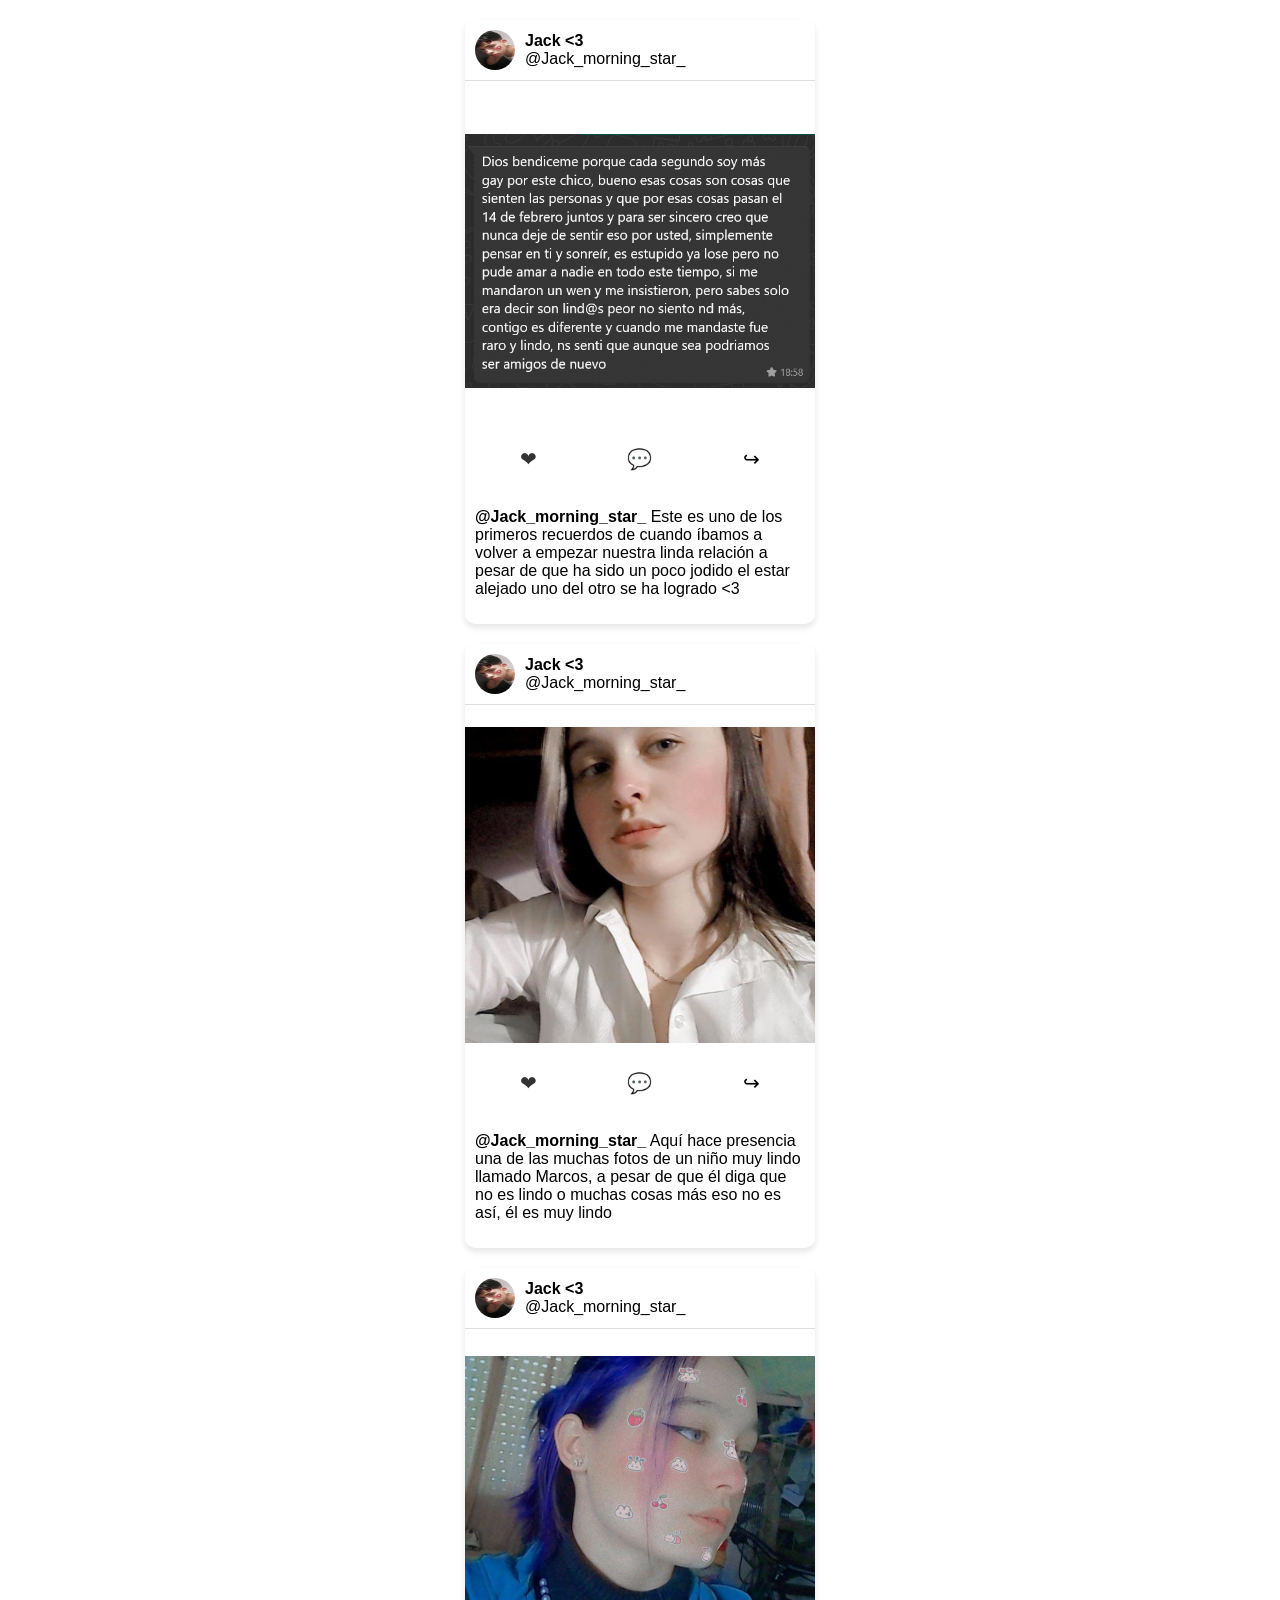
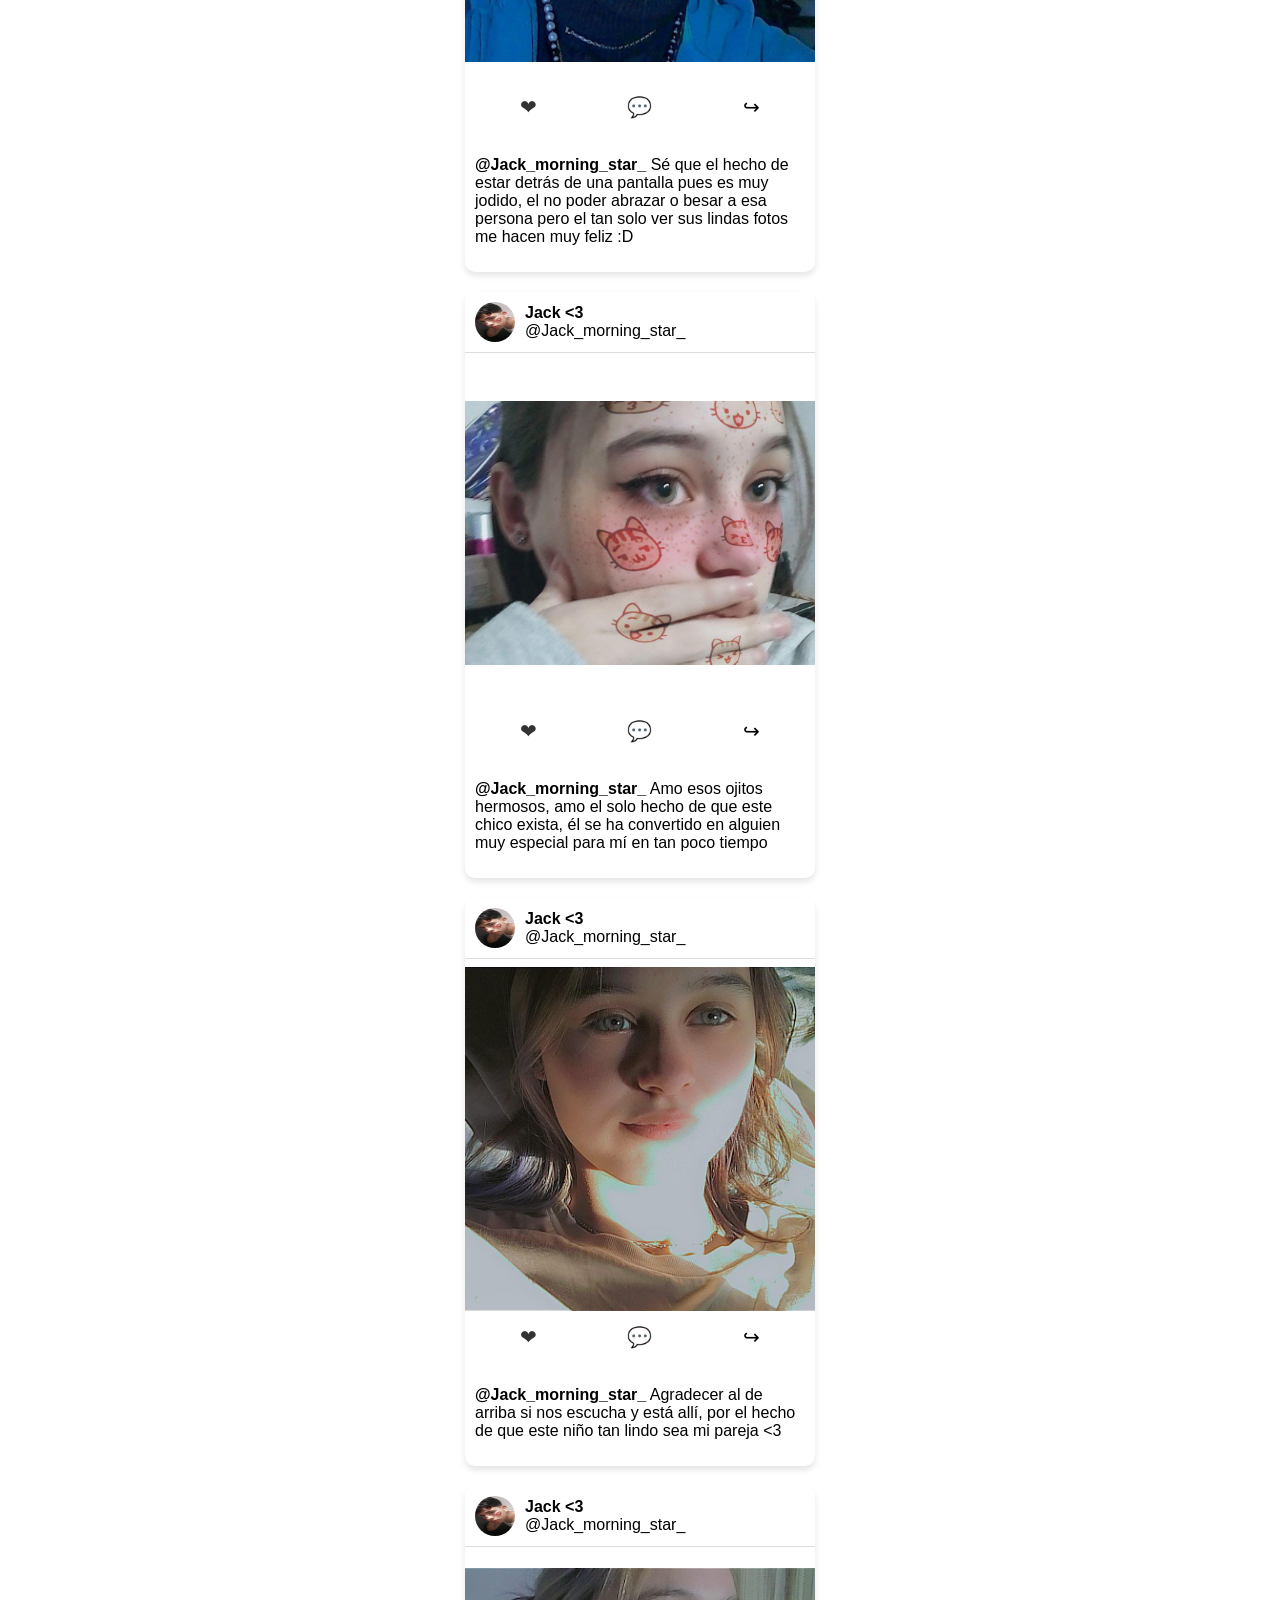
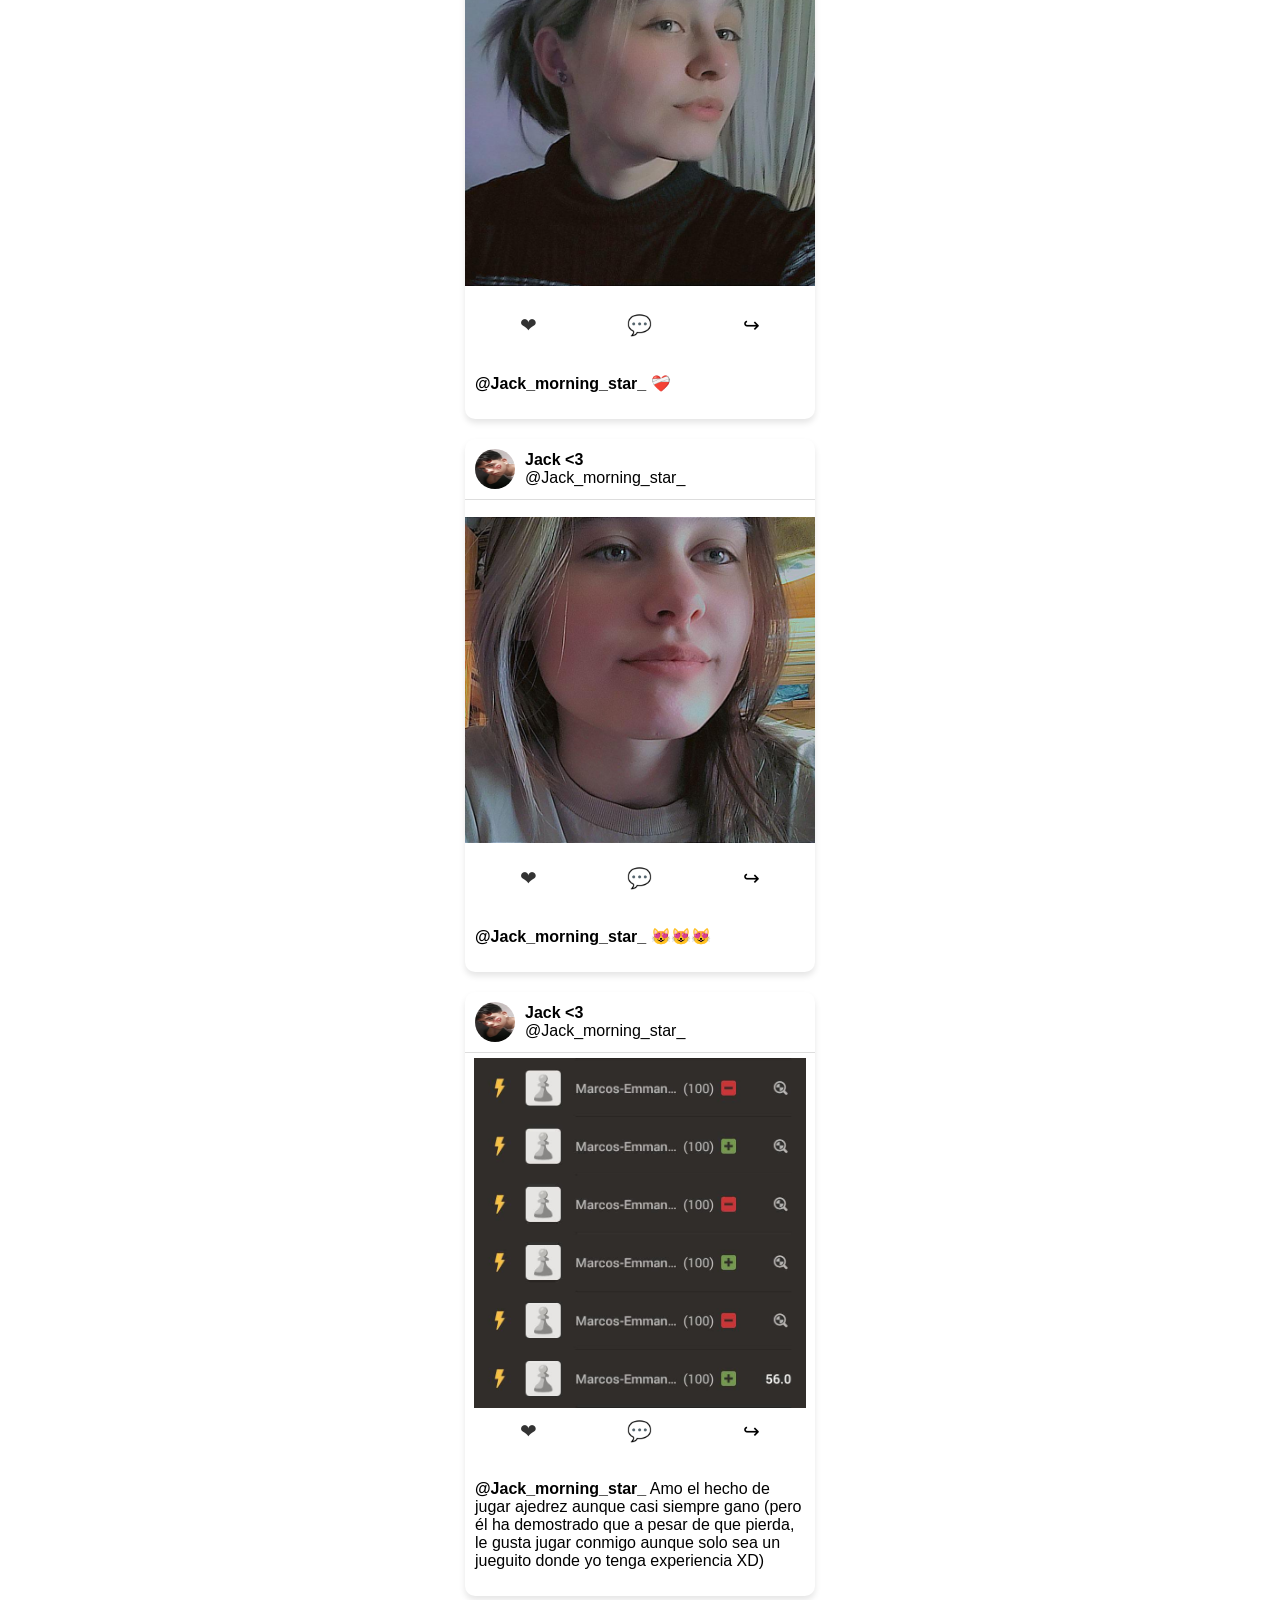
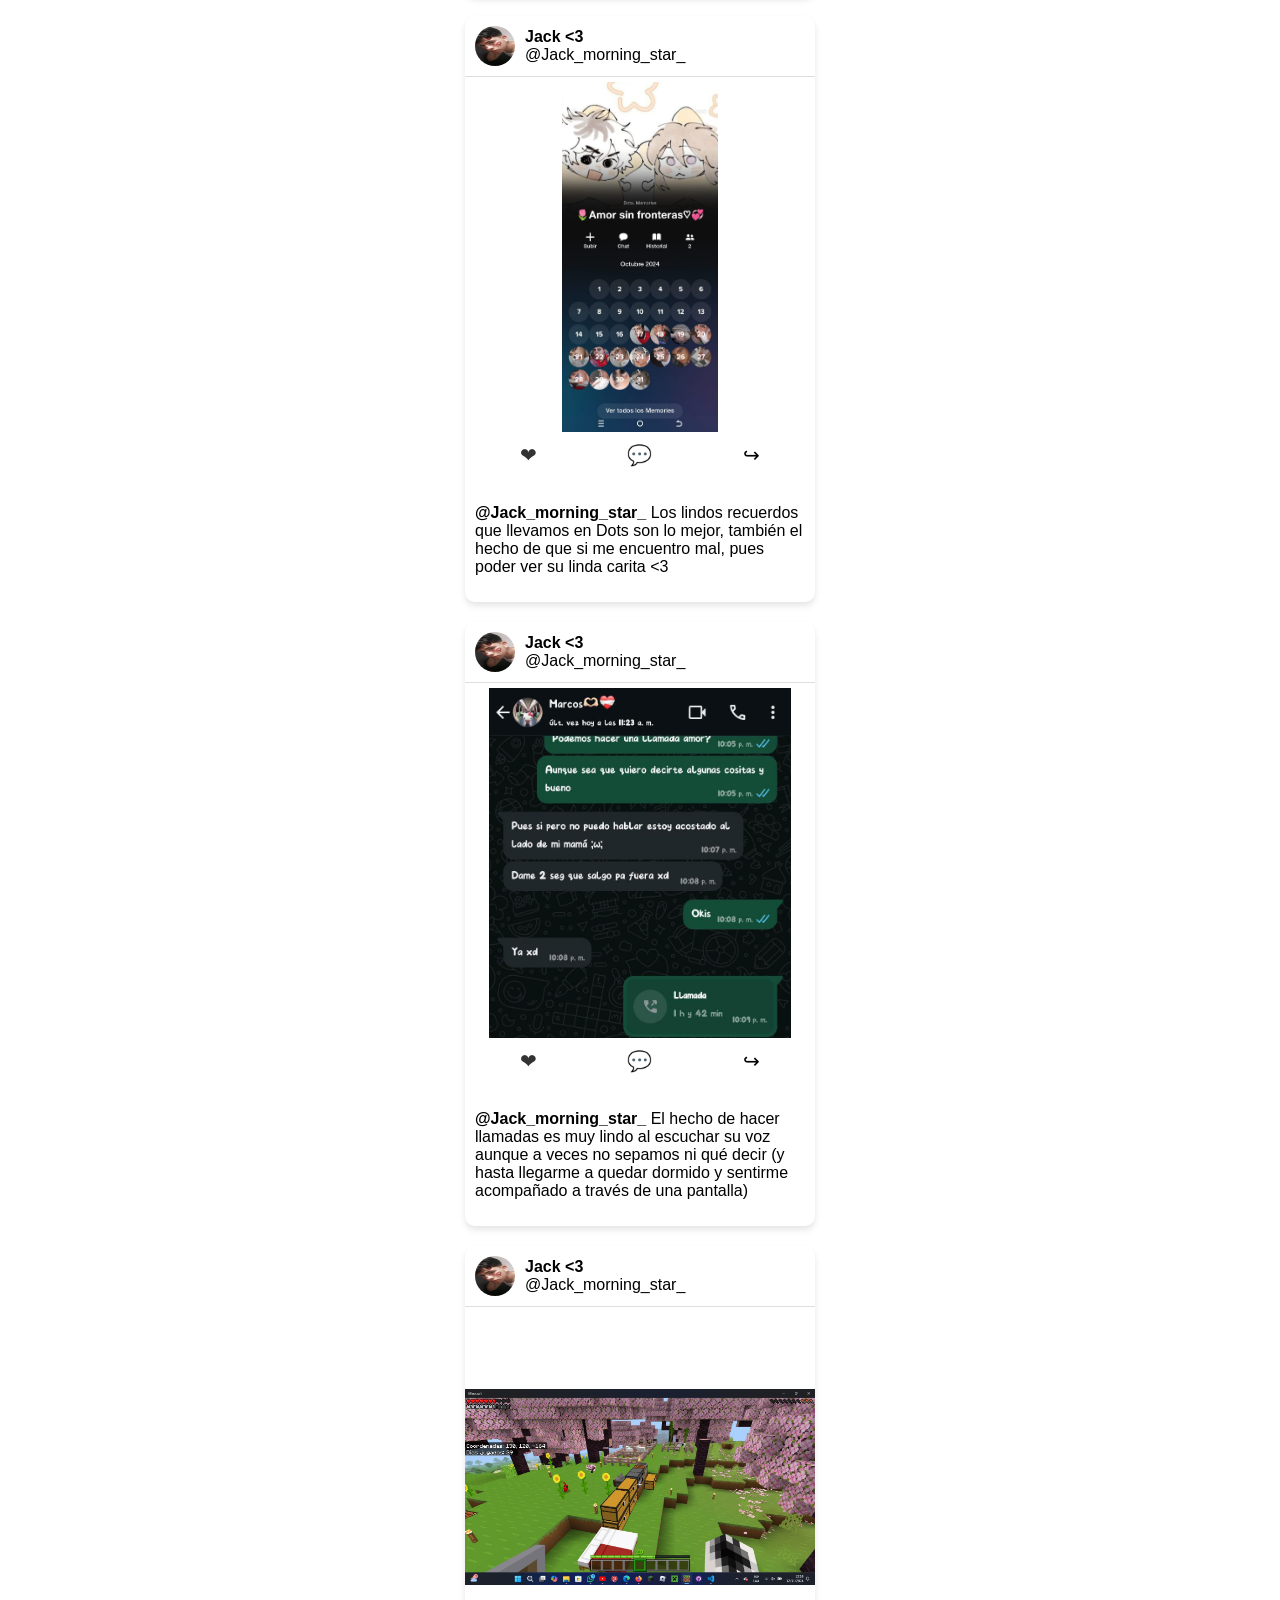
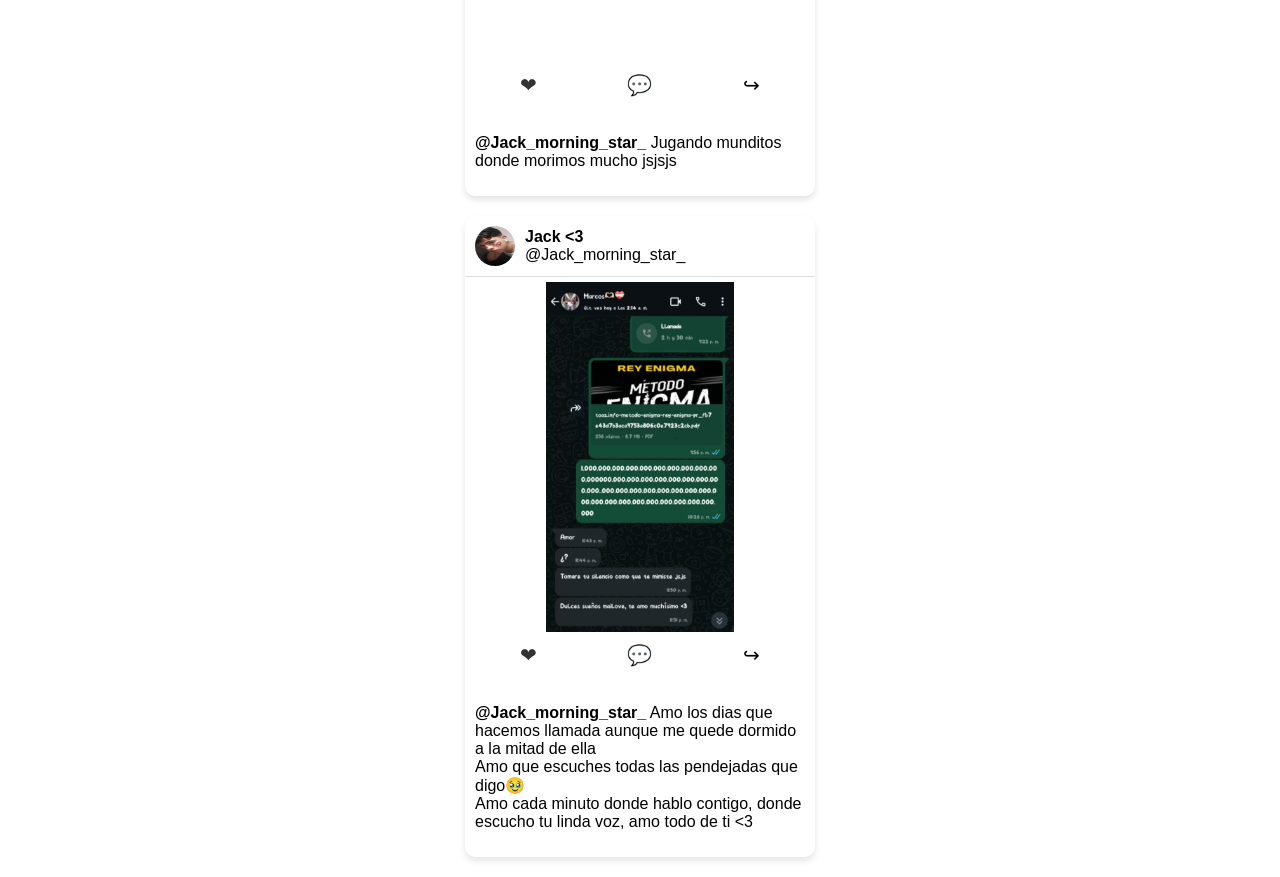
==== Pagina.html @ be42ea99 "Update Pagina.html" ====
<!DOCTYPE html>
<html lang="es">
<head>
    <meta charset="UTF-8">
    <meta name="viewport" content="width=device-width, initial-scale=1.0">
    <link rel="stylesheet" href="https://cdnjs.cloudflare.com/ajax/libs/font-awesome/6.0.0-beta3/css/all.min.css">
    <title>😻Nuestra linda relación😻</title>
    <style>
        body {
            font-family: Arial, sans-serif;
            background-color: #ffffff;
            margin: 0;
            padding: 0;
        }

        .post {
            width: 350px;
            background-color: rgb(255, 255, 255);
            margin: 20px auto;
            border-radius: 10px;
            box-shadow: 0 4px 6px rgba(0, 0, 0, 0.1);
            position: relative;
        }

        .header {
            display: flex;
            align-items: center;
            padding: 10px;
            border-bottom: 1px solid #ddd;
            margin-bottom: 5px; /* Reduce el espacio debajo de la cabecera */
        }

        .header img {
            border-radius: 50%;
            width: 40px;
            height: 40px;
            margin-right: 5px; /* Reduce el espacio entre la imagen y los textos */
        }

        .user-info {
            display: flex;
            flex-direction: column;
            margin-left: 5px; /* Reduce el espacio izquierdo de los textos */
        }

        .user-info p {
            margin: 0; /* Elimina el margen para que no haya espacio innecesario */
            padding: 0;
        }

        .user-info p:first-child {
            font-weight: bold; /* Deja el nombre en negrita */
        }

        .media-carousel {
            width: 100%;
            height: 350px;
            display: flex;
            overflow: hidden;
            position: relative;
        }

        .media-carousel .media-item {
            display: none;
            flex-shrink: 0;
            width: 100%;
            height: 100%;
            object-fit: contain;
            text-align: center;
        }

        .media-carousel .active {
            display: block;
        }

        .post-actions {
            display: flex;
            justify-content: space-around;
            padding: 10px;
        }

        .like-button,
        .comment-button,
        .share-button {
            background: none;
            border: none;
            cursor: pointer;
            font-size: 20px;
            transition: color 0.3s ease;
        }

        .like-button {
            color: #333;
        }

        .like-button.liked {
            color: rgb(255, 0, 0);
        }

        .caption {
            padding: 10px;
        }

        .comments {
            padding: 10px;
            border-top: 1px solid #ddd;
        }

        .comments input {
            width: 95%;
            padding: 10px;
            border: none;
            background-color: #fafafa;
            font-size: 14px;
            border-radius: 5px;
        }

        .comment-list {
            margin-top: 10px;
        }

        .comment {
            padding: 5px;
            border-bottom: 1px solid #ddd;
        }

        .comment p {
            margin: 0;
        }
/* Popup de compartir */
#sharePopup {
            display: none;
            position: fixed;
            top: 0;
            left: 0;
            width: 100%;
            height: 100%;
            background-color: rgba(0, 0, 0, 0.5);
            justify-content: center;
            align-items: center;
            box-sizing: border-box;
        }

        .share-popup-content {
            background-color: #fff;
            padding: 30px;
            border-radius: 15px;
            display: flex;
            flex-direction: column;
            justify-content: center;
            align-items: center;
            width: 400px;
            max-width: 90%;
            position: relative;
            box-shadow: 0 4px 10px rgba(0, 0, 0, 0.2);
        }

        /* Título de compartir publicación */
        .share-popup-content h3 {
    text-align: center;  /* Centra el texto */
    margin-bottom: 20px; /* Espacio debajo del título */
    font-size: 24px;     /* Tamaño de fuente adecuado */
    font-weight: bold;   /* Asegura que el título tenga peso */
    color: #333;         /* Color del texto */
    text-shadow: 1px 1px 5px rgba(0, 0, 0, 0.1); /* Agrega una ligera sombra */
}


        /* Botón de cerrar en la parte superior derecha */
        .close-popup {
            position: absolute;
            top: 10px;
            right: 10px;
            background: none;
            border: none;
            font-size: 30px;
            cursor: pointer;
            color: #333;
            text-shadow: 1px 1px 3px rgba(0, 0, 0, 0.2);
        }

        .close-popup:hover {
            color: #ff4d4d;
        }

        /* Contenedor de los íconos */
        .share-popup-content div {
            display: flex;
            justify-content: space-between;
            gap: 20px; /* Espacio entre los íconos */
            width: 100%;
            max-width: 380px; /* Ajusta el ancho para que no se estiren demasiado */
            margin-top: 20px;
        }

        .share-popup-content a {
            font-size: 40px; /* Aumentar el tamaño de los íconos */
            color: #333;
            text-decoration: none;
            text-shadow: 1px 1px 5px rgba(0, 0, 0, 0.1);
            transition: transform 0.2s ease, color 0.3s ease;
        }

        .share-popup-content a:hover {
            color: #0073e6;
            transform: scale(1.2);
        }

        /* Color específico para cada red social */
        .share-popup-content a#share-whatsapp i {
            color: #25D366; /* Color de WhatsApp */
        }

        .share-popup-content a#share-facebook i {
            color: #3b5998; /* Color de Facebook */
        }

        .share-popup-content a#share-twitter i {
            color: #1DA1F2; /* Color de Twitter */
        }

        .share-popup-content a#share-instagram i {
            color: #E4405F; /* Color de Instagram */
        }
    </style>
</head>
<body>

<div id="posts-container"></div>
<!-- Popup de compartir -->
<div id="sharePopup">
    <div class="share-popup-content">
        <button class="close-popup" onclick="closeSharePopup()">×</button>
        <h3>Compartir página <br>😻Nuestra Linda relación😻</h3>
        <div>
            <a id="share-whatsapp" href="#" target="_blank">
                <i class="fab fa-whatsapp"></i>
            </a>
            <a id="share-facebook" href="#" target="_blank">
                <i class="fab fa-facebook-f"></i>
            </a>
            <a id="share-twitter" href="#" target="_blank">
                <i class="fab fa-twitter"></i>
            </a>
            <a id="share-instagram" href="#" target="_blank">
                <i class="fab fa-instagram"></i>
            </a>
        </div>
    </div>
            
        <script>
        // Obtener el usuario logueado desde localStorage
    const loggedInUser = localStorage.getItem("loggedInUser");
    const posts = [
    {
            username: "Jack <3",
            userHandle: "@Jack_morning_star_",
            avatar: "perfil.jpg",
            media: [
                { type: "image", url: "12102024.png" },
                { type: "video", url: "video.mp4" },
                { type: "audio", url: "audio.mp3" }
            ],
            caption: "Este es uno de los primeros recuerdos de cuando íbamos a volver a empezar nuestra linda relación a pesar de que ha sido un poco jodido el estar alejado uno del otro se ha logrado <3",
            link: "https://nuestra-linda-relacion.netlify.app/pagina#post-1"  // Enlace del post específico
        }, 
       {
            username: "Jack <3",
            userHandle: "@Jack_morning_star_",
            avatar: "perfil.jpg",
            media: [{ type: "image", url: "M.jpg" }],
            caption: "Aquí hace presencia una de las muchas fotos de un niño muy lindo llamado Marcos, a pesar de que él diga que no es lindo o muchas cosas más eso no es así, él es muy lindo",
            link: "https://nuestra-linda-relacion.netlify.app/pagina#post-2" 
        },
        {
            username: "Jack <3",
            userHandle: "@Jack_morning_star_",
            avatar: "perfil.jpg",
            media: [{ type: "image", url: "A.jpg" }],
            caption: "Sé que el hecho de estar detrás de una pantalla pues es muy jodido, el no poder abrazar o besar a esa persona pero el tan solo ver sus lindas fotos me hacen muy feliz :D",
            link: "https://nuestra-linda-relacion.netlify.app/pagina#post-3" 
        },
        {
            username: "Jack <3",
            userHandle: "@Jack_morning_star_",
            avatar: "perfil.jpg",
            media: [{ type: "image", url: "R.jpg" }],
            caption: "Amo esos ojitos hermosos, amo el solo hecho de que este chico exista, él se ha convertido en alguien muy especial para mí en tan poco tiempo",
            link: "https://nuestra-linda-relacion.netlify.app/pagina#post-4" 
        },
        {
            username: "Jack <3",
            userHandle: "@Jack_morning_star_",
            avatar: "perfil.jpg",
            media: [{ type: "image", url: "O.jpg" }],
            caption: "Agradecer al de arriba si nos escucha y está allí, por el hecho de que este niño tan lindo sea mi pareja <3",
            link: "https://nuestra-linda-relacion.netlify.app/pagina#post-5" 
        },
        {
            username: "Jack <3",
            userHandle: "@Jack_morning_star_",
            avatar: "perfil.jpg",
            media: [{ type: "image", url: "S.jpg" }],
            caption: "❤‍🩹",
            link: "https://nuestra-linda-relacion.netlify.app/pagina#post-6" 
        },
        {
            username: "Jack <3",
            userHandle: "@Jack_morning_star_",
            avatar: "perfil.jpg",
            media: [{ type: "image", url: "E.jpg" }],
            caption: "😻😻😻",
            link: "https://nuestra-linda-relacion.netlify.app/pagina#post-7" 
        },
        {
            username: "Jack <3",
            userHandle: "@Jack_morning_star_",
            avatar: "perfil.jpg",
            media: [{ type: "image", url: "Ajedrez.jpg" }],
            caption: "Amo el hecho de jugar ajedrez aunque casi siempre gano (pero él ha demostrado que a pesar de que pierda, le gusta jugar conmigo aunque solo sea un jueguito donde yo tenga experiencia XD)",
            link: "https://nuestra-linda-relacion.netlify.app/pagina#post-8" 
        },
        {
            username: "Jack <3",
            userHandle: "@Jack_morning_star_",
            avatar: "perfil.jpg",
            media: [{ type: "image", url: "Dots2.jpg" }],
            caption: "Los lindos recuerdos que llevamos en Dots son lo mejor, también el hecho de que si me encuentro mal, pues poder ver su linda carita <3",
            link: "https://nuestra-linda-relacion.netlify.app/pagina#post-9" 
        },
        {
            username: "Jack <3",
            userHandle: "@Jack_morning_star_",
            avatar: "perfil.jpg",
            media: [{ type: "image", url: "Llamada.jpg" }],
            caption: "El hecho de hacer llamadas es muy lindo al escuchar su voz aunque a veces no sepamos ni qué decir (y hasta llegarme a quedar dormido y sentirme acompañado a través de una pantalla)",
            link: "https://nuestra-linda-relacion.netlify.app/pagina#post-10" 
        },
        {
            username: "Jack <3",
            userHandle: "@Jack_morning_star_",
            avatar: "perfil.jpg",
            media: [{ type: "image", url: "Mundito.jpg" }],
            caption: "Jugando munditos donde morimos mucho jsjsjs",
            link: "https://nuestra-linda-relacion.netlify.app/pagina#post-11" 
        },
        {
            username: "Jack <3",
            userHandle: "@Jack_morning_star_",
            avatar: "perfil.jpg",
            media: [{ type: "image", url: "Llamada2.jpg" }],
            caption: "Amo los dias que hacemos llamada aunque me quede dormido a la mitad de ella <br> Amo que escuches todas las pendejadas que digo🥹 <br> Amo cada minuto donde hablo contigo, donde escucho tu linda voz, amo todo de ti <3",
            link: "https://nuestra-linda-relacion.netlify.app/pagina#post-12" 
        }

    ];

    let touchTimeout = null;

    function createPost(post, index) {
        const mediaItems = post.media.map((item, i) => {
            if (item.type === 'image') {
                return `
                    <img src="${item.url}" class="media-item ${i === 0 ? 'active' : ''}" alt="Post Image" onclick="navigateCarousel(${index}, event)" ontouchstart="navigateCarousel(${index}, event)">
                `;
            }
            if (item.type === 'audio') {
                return `
                    <audio class="media-item ${i === 0 ? 'active' : ''}" controls onclick="navigateCarousel(${index}, event)" ontouchstart="navigateCarousel(${index}, event)">
                        <source src="${item.url}" type="audio/mp3">
                        Your browser does not support the audio element.
                    </audio>
                `;
            }
            if (item.type === 'video') {
                return `
                    <video class="media-item ${i === 0 ? 'active' : ''}" controls onclick="navigateCarousel(${index}, event)" ontouchstart="navigateCarousel(${index}, event)">
                        <source src="${item.url}" type="video/mp4">
                        Your browser does not support the video element.
                    </video>
                `;
            }
        }).join('');

        return `
            <div class="post" id="post-${index}">
                <div class="header">
                    <img src="${post.avatar}" alt="Avatar">
                    <div class="user-info">
                        <p><strong>${post.username}</strong></p>
                        <p>${post.userHandle}</p>
                    </div>
                </div>
                <div class="media-carousel" id="carousel-${index}">
                    ${mediaItems}
                </div>
                <div class="post-actions">
                    <button class="like-button" onclick="likePost(this)">❤</button>
                    <button class="comment-button" onclick="toggleComments(${index})">💬</button>
                    <button class="share-button" onclick="openSharePopup('${post.link}')">↪</button>
                </div>
                <div class="caption">
                    <p><strong>${post.userHandle}</strong> ${post.caption}</p>
                </div>
                <div class="comments" id="comments-${index}" style="display: none;">
                    <input type="text" placeholder="Escribe un comentario..." id="comment-input-${index}" onkeydown="handleCommentKeydown(event, ${index})">
                    <div class="comment-list" id="comment-list-${index}"></div>
                </div>
            </div>
        `;
    }
       
    function openSharePopup(link) {
        const sharePopup = document.getElementById('sharePopup');
        sharePopup.style.display = 'flex';

        document.getElementById('share-whatsapp').href = `https://wa.me/?text=${encodeURIComponent(link)}`;
        document.getElementById('share-facebook').href = `https://www.facebook.com/sharer/sharer.php?u=${encodeURIComponent(link)}`;
        document.getElementById('share-twitter').href = `https://twitter.com/intent/tweet?url=${encodeURIComponent(link)}`;
        document.getElementById('share-instagram').href = `https://www.instagram.com/`;
    }

    function closeSharePopup() {
        document.getElementById('sharePopup').style.display = 'none';
    }

    function likePost(button) {
        button.classList.toggle('liked');
    }

    function toggleComments(index) {
        const commentsSection = document.getElementById(`comments-${index}`);
        commentsSection.style.display = commentsSection.style.display === 'none' ? 'block' : 'none';
    }

    function handleCommentKeydown(event, index) {
        if (event.key === 'Enter') {
            const commentText = document.getElementById(`comment-input-${index}`).value;
            if (commentText) {
                const commentList = document.getElementById(`comment-list-${index}`);
                commentList.innerHTML += `<div class="comment"><p>${commentText}</p></div>`;
                document.getElementById(`comment-input-${index}`).value = '';
            }
        }
    }

    function navigateCarousel(index, event) {
        clearTimeout(touchTimeout);

        touchTimeout = setTimeout(() => {
            const carousel = document.getElementById(`carousel-${index}`);
            const activeItem = carousel.querySelector('.active');
            let nextItem = activeItem.nextElementSibling;

            if (!nextItem) {
                nextItem = carousel.firstElementChild;
            }

            activeItem.classList.remove('active');
            nextItem.classList.add('active');
        }, 100);
    }

    // Generar los posts en la página
    const postsContainer = document.getElementById('posts-container');
    posts.forEach((post, index) => {
        postsContainer.innerHTML += createPost(post, index);
    });
</script>

</body>
</html>
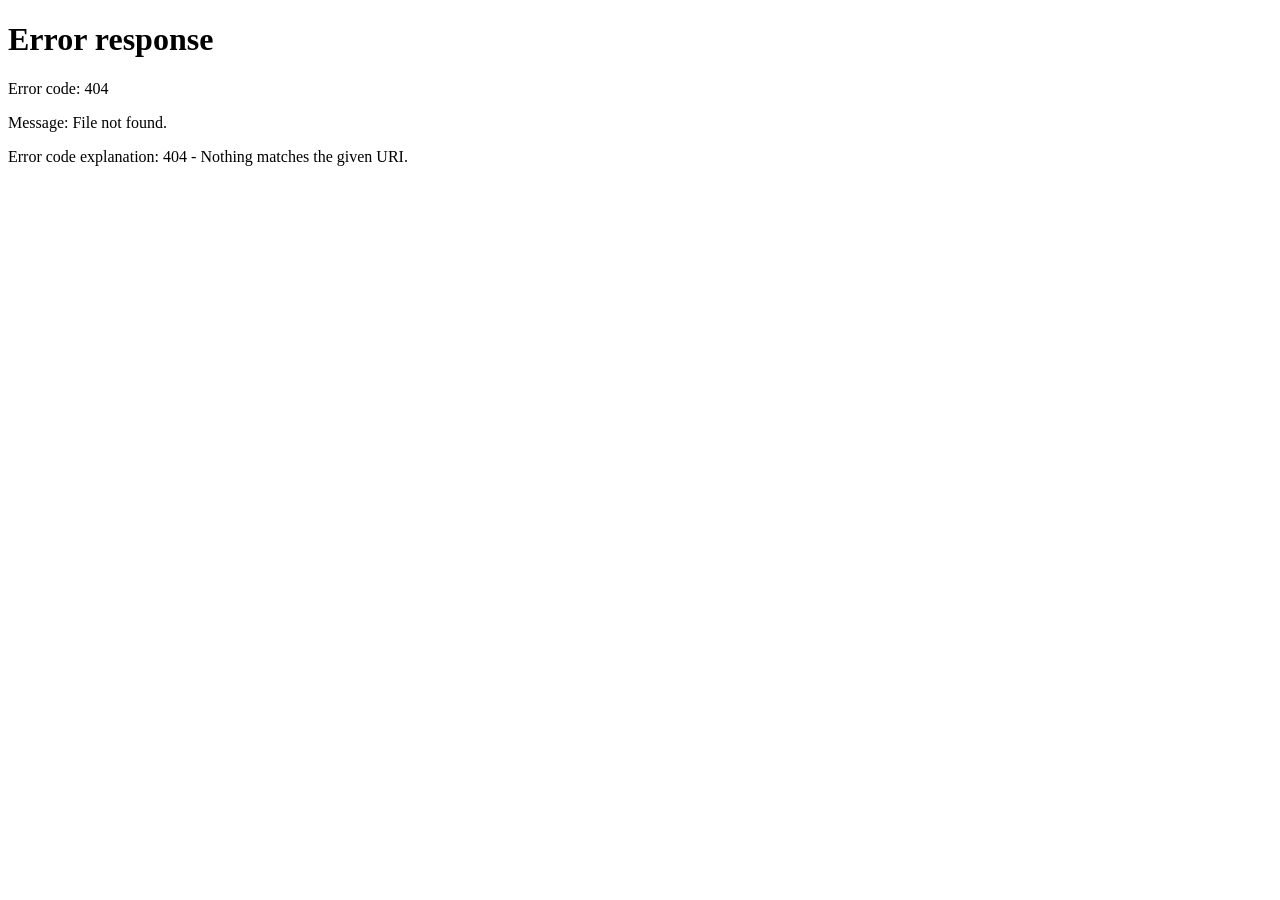
==== commit 5b56380d: "Update Pagina.html" ====
--- a/Pagina.html
+++ b/Pagina.html
@@ -1,471 +1,476 @@
- <!DOCTYPE html>
+<!DOCTYPE html>
 <html lang="es">
 <head>
-    <meta charset="UTF-8">
-    <meta name="viewport" content="width=device-width, initial-scale=1.0">
-    <link rel="stylesheet" href="https://cdnjs.cloudflare.com/ajax/libs/font-awesome/6.0.0-beta3/css/all.min.css">
-    <title>😻Nuestra linda relación😻</title>
-    <style>
-        body {
-            font-family: Arial, sans-serif;
-            background-color: #ffffff;
-            margin: 0;
-            padding: 0;
-        }
-
-        .post {
-            width: 350px;
-            background-color: rgb(255, 255, 255);
-            margin: 20px auto;
-            border-radius: 10px;
-            box-shadow: 0 4px 6px rgba(0, 0, 0, 0.1);
-            position: relative;
-        }
-
-        .header {
-            display: flex;
-            align-items: center;
-            padding: 10px;
-            border-bottom: 1px solid #ddd;
-            margin-bottom: 5px; /* Reduce el espacio debajo de la cabecera */
-        }
-
-        .header img {
-            border-radius: 50%;
-            width: 40px;
-            height: 40px;
-            margin-right: 5px; /* Reduce el espacio entre la imagen y los textos */
-        }
-
-        .user-info {
-            display: flex;
-            flex-direction: column;
-            margin-left: 5px; /* Reduce el espacio izquierdo de los textos */
-        }
-
-        .user-info p {
-            margin: 0; /* Elimina el margen para que no haya espacio innecesario */
-            padding: 0;
-        }
-
-        .user-info p:first-child {
-            font-weight: bold; /* Deja el nombre en negrita */
-        }
-
-        .media-carousel {
-            width: 100%;
-            height: 350px;
-            display: flex;
-            overflow: hidden;
-            position: relative;
-        }
-
-        .media-carousel .media-item {
-            display: none;
-            flex-shrink: 0;
-            width: 100%;
-            height: 100%;
-            object-fit: contain;
-            text-align: center;
-        }
-
-        .media-carousel .active {
-            display: block;
-        }
-
-        .post-actions {
-            display: flex;
-            justify-content: space-around;
-            padding: 10px;
-        }
-
-        .like-button,
-        .comment-button,
-        .share-button {
-            background: none;
-            border: none;
-            cursor: pointer;
-            font-size: 20px;
-            transition: color 0.3s ease;
-        }
-
-        .like-button {
-            color: #333;
-        }
-
-        .like-button.liked {
-            color: rgb(255, 0, 0);
-        }
-
-        .caption {
-            padding: 10px;
-        }
-
-        .comments {
-            padding: 10px;
-            border-top: 1px solid #ddd;
-        }
-
-        .comments input {
-            width: 95%;
-            padding: 10px;
-            border: none;
-            background-color: #fafafa;
-            font-size: 14px;
-            border-radius: 5px;
-        }
-
-        .comment-list {
-            margin-top: 10px;
-        }
-
-        .comment {
-            padding: 5px;
-            border-bottom: 1px solid #ddd;
-        }
-
-        .comment p {
-            margin: 0;
-        }
+<meta charset="UTF-8">
+<meta name="viewport" content="width=device-width, initial-scale=1.0">
+<link rel="stylesheet" href="https://cdnjs.cloudflare.com/ajax/libs/font-awesome/6.0.0-beta3/css/all.min.css">
+<title>😻Nuestra linda relación😻</title>
+<style>
+body {
+font-family: Arial, sans-serif;
+background-color: #ffffff;
+margin: 0;
+padding: 0;
+}
+
+.post {
+width: 350px;
+background-color: rgb(255, 255, 255);
+margin: 20px auto;
+border-radius: 10px;
+box-shadow: 0 4px 6px rgba(0, 0, 0, 0.1);
+position: relative;
+}
+
+.header {
+display: flex;
+align-items: center;
+padding: 10px;
+border-bottom: 1px solid #ddd;
+margin-bottom: 5px; /* Reduce el espacio debajo de la cabecera */
+}
+
+.header img {
+border-radius: 50%;
+width: 40px;
+height: 40px;
+margin-right: 5px; /* Reduce el espacio entre la imagen y los textos */
+}
+
+.user-info {
+display: flex;
+flex-direction: column;
+margin-left: 5px; /* Reduce el espacio izquierdo de los textos */
+}
+
+.user-info p {
+margin: 0; /* Elimina el margen para que no haya espacio innecesario */
+padding: 0;
+}
+
+.user-info p:first-child {
+font-weight: bold; /* Deja el nombre en negrita */
+}
+
+.media-carousel {
+width: 100%;
+height: 350px;
+display: flex;
+overflow: hidden;
+position: relative;
+}
+
+.media-carousel .media-item {
+display: none;
+flex-shrink: 0;
+width: 100%;
+height: 100%;
+object-fit: contain;
+text-align: center;
+}
+
+.media-carousel .active {
+display: block;
+}
+
+.post-actions {
+display: flex;
+justify-content: space-around;
+padding: 10px;
+}
+
+.like-button,
+.comment-button,
+.share-button {
+background: none;
+border: none;
+cursor: pointer;
+font-size: 20px;
+transition: color 0.3s ease;
+}
+
+.like-button {
+color: #333;
+}
+
+.like-button.liked {
+color: rgb(255, 0, 0);
+}
+
+.caption {
+padding: 10px;
+}
+
+.comments {
+padding: 10px;
+border-top: 1px solid #ddd;
+}
+
+.comments input {
+width: 95%;
+padding: 10px;
+border: none;
+background-color: #fafafa;
+font-size: 14px;
+border-radius: 5px;
+}
+
+.comment-list {
+margin-top: 10px;
+}
+
+.comment {
+padding: 5px;
+border-bottom: 1px solid #ddd;
+}
+
+.comment p {
+margin: 0;
+}
 /* Popup de compartir */
 #sharePopup {
-            display: none;
-            position: fixed;
-            top: 0;
-            left: 0;
-            width: 100%;
-            height: 100%;
-            background-color: rgba(0, 0, 0, 0.5);
-            justify-content: center;
-            align-items: center;
-            box-sizing: border-box;
-        }
-
-        .share-popup-content {
-            background-color: #fff;
-            padding: 30px;
-            border-radius: 15px;
-            display: flex;
-            flex-direction: column;
-            justify-content: center;
-            align-items: center;
-            width: 400px;
-            max-width: 90%;
-            position: relative;
-            box-shadow: 0 4px 10px rgba(0, 0, 0, 0.2);
-        }
-
-        /* Título de compartir publicación */
-        .share-popup-content h3 {
-    text-align: center;  /* Centra el texto */
-    margin-bottom: 20px; /* Espacio debajo del título */
-    font-size: 24px;     /* Tamaño de fuente adecuado */
-    font-weight: bold;   /* Asegura que el título tenga peso */
-    color: #333;         /* Color del texto */
-    text-shadow: 1px 1px 5px rgba(0, 0, 0, 0.1); /* Agrega una ligera sombra */
-}
-
-
-        /* Botón de cerrar en la parte superior derecha */
-        .close-popup {
-            position: absolute;
-            top: 10px;
-            right: 10px;
-            background: none;
-            border: none;
-            font-size: 30px;
-            cursor: pointer;
-            color: #333;
-            text-shadow: 1px 1px 3px rgba(0, 0, 0, 0.2);
-        }
-
-        .close-popup:hover {
-            color: #ff4d4d;
-        }
-
-        /* Contenedor de los íconos */
-        .share-popup-content div {
-            display: flex;
-            justify-content: space-between;
-            gap: 20px; /* Espacio entre los íconos */
-            width: 100%;
-            max-width: 380px; /* Ajusta el ancho para que no se estiren demasiado */
-            margin-top: 20px;
-        }
-
-        .share-popup-content a {
-            font-size: 40px; /* Aumentar el tamaño de los íconos */
-            color: #333;
-            text-decoration: none;
-            text-shadow: 1px 1px 5px rgba(0, 0, 0, 0.1);
-            transition: transform 0.2s ease, color 0.3s ease;
-        }
-
-        .share-popup-content a:hover {
-            color: #0073e6;
-            transform: scale(1.2);
-        }
-
-        /* Color específico para cada red social */
-        .share-popup-content a#share-whatsapp i {
-            color: #25D366; /* Color de WhatsApp */
-        }
-
-        .share-popup-content a#share-facebook i {
-            color: #3b5998; /* Color de Facebook */
-        }
-
-        .share-popup-content a#share-twitter i {
-            color: #1DA1F2; /* Color de Twitter */
-        }
-
-        .share-popup-content a#share-instagram i {
-            color: #E4405F; /* Color de Instagram */
-        }
-    </style>
+display: none;
+position: fixed;
+top: 0;
+left: 0;
+width: 100%;
+height: 100%;
+background-color: rgba(0, 0, 0, 0.5);
+justify-content: center;
+align-items: center;
+box-sizing: border-box;
+}
+
+.share-popup-content {
+background-color: #fff;
+padding: 30px;
+border-radius: 15px;
+display: flex;
+flex-direction: column;
+justify-content: center;
+align-items: center;
+width: 400px;
+max-width: 90%;
+position: relative;
+box-shadow: 0 4px 10px rgba(0, 0, 0, 0.2);
+}
+
+/* Título de compartir publicación */
+.share-popup-content h3 {
+text-align: center;  /* Centra el texto */
+margin-bottom: 20px; /* Espacio debajo del título */
+font-size: 24px;     /* Tamaño de fuente adecuado */
+font-weight: bold;   /* Asegura que el título tenga peso */
+color: #333;         /* Color del texto */
+text-shadow: 1px 1px 5px rgba(0, 0, 0, 0.1); /* Agrega una ligera sombra */
+}
+
+
+/* Botón de cerrar en la parte superior derecha */
+.close-popup {
+position: absolute;
+top: 10px;
+right: 10px;
+background: none;
+border: none;
+font-size: 30px;
+cursor: pointer;
+color: #333;
+text-shadow: 1px 1px 3px rgba(0, 0, 0, 0.2);
+}
+
+.close-popup:hover {
+color: #ff4d4d;
+}
+
+/* Contenedor de los íconos */
+.share-popup-content div {
+display: flex;
+justify-content: space-between;
+gap: 20px; /* Espacio entre los íconos */
+width: 100%;
+max-width: 380px; /* Ajusta el ancho para que no se estiren demasiado */
+margin-top: 20px;
+}
+
+.share-popup-content a {
+font-size: 40px; /* Aumentar el tamaño de los íconos */
+color: #333;
+text-decoration: none;
+text-shadow: 1px 1px 5px rgba(0, 0, 0, 0.1);
+transition: transform 0.2s ease, color 0.3s ease;
+}
+
+.share-popup-content a:hover {
+color: #0073e6;
+transform: scale(1.2);
+}
+
+/* Color específico para cada red social */
+.share-popup-content a#share-whatsapp i {
+color: #25D366; /* Color de WhatsApp */
+}
+
+.share-popup-content a#share-facebook i {
+color: #3b5998; /* Color de Facebook */
+}
+
+.share-popup-content a#share-twitter i {
+color: #1DA1F2; /* Color de Twitter */
+}
+
+.share-popup-content a#share-instagram i {
+color: #E4405F; /* Color de Instagram */
+}
+</style>
 </head>
 <body>
 
 <div id="posts-container"></div>
 <!-- Popup de compartir -->
 <div id="sharePopup">
-    <div class="share-popup-content">
-        <button class="close-popup" onclick="closeSharePopup()">×</button>
-        <h3>Compartir página <br>😻Nuestra Linda relación😻</h3>
-        <div>
-            <a id="share-whatsapp" href="#" target="_blank">
-                <i class="fab fa-whatsapp"></i>
-            </a>
-            <a id="share-facebook" href="#" target="_blank">
-                <i class="fab fa-facebook-f"></i>
-            </a>
-            <a id="share-twitter" href="#" target="_blank">
-                <i class="fab fa-twitter"></i>
-            </a>
-            <a id="share-instagram" href="#" target="_blank">
-                <i class="fab fa-instagram"></i>
-            </a>
-        </div>
-    </div>
-            
-        <script>
-        // Obtener el usuario logueado desde localStorage
+<div class="share-popup-content">
+<button class="close-popup" onclick="closeSharePopup()">×</button>
+<h3>Compartir página <br>😻Nuestra Linda relación😻</h3>
+<div>
+<a id="share-whatsapp" href="#" target="_blank">
+<i class="fab fa-whatsapp"></i>
+</a>
+<a id="share-facebook" href="#" target="_blank">
+<i class="fab fa-facebook-f"></i>
+</a>
+<a id="share-twitter" href="#" target="_blank">
+<i class="fab fa-twitter"></i>
+</a>
+<a id="share-instagram" href="#" target="_blank">
+<i class="fab fa-instagram"></i>
+</a>
+</div>
+</div>
+<script>
+    // Obtener el usuario logueado desde localStorage
     const loggedInUser = localStorage.getItem("loggedInUser");
-    const posts = [
-    {
-            username: "Jack <3",
-            userHandle: "@Jack_morning_star_",
-            avatar: "perfil.jpg",
-            media: [
-                { type: "image", url: "12102024.png" },
-                { type: "video", url: "video.mp4" },
-                { type: "audio", url: "audio.mp3" }
-            ],
-            caption: "Este es uno de los primeros recuerdos de cuando íbamos a volver a empezar nuestra linda relación a pesar de que ha sido un poco jodido el estar alejado uno del otro se ha logrado <3",
-            link: "https://nuestra-linda-relacion.netlify.app/pagina#post-1"  // Enlace del post específico
-        }, 
-       {
-            username: "Jack <3",
-            userHandle: "@Jack_morning_star_",
-            avatar: "perfil.jpg",
-            media: [{ type: "image", url: "M.jpg" }],
-            caption: "Aquí hace presencia una de las muchas fotos de un niño muy lindo llamado Marcos, a pesar de que él diga que no es lindo o muchas cosas más eso no es así, él es muy lindo",
-            link: "https://nuestra-linda-relacion.netlify.app/pagina#post-2" 
-        },
-        {
-            username: "Jack <3",
-            userHandle: "@Jack_morning_star_",
-            avatar: "perfil.jpg",
-            media: [{ type: "image", url: "A.jpg" }],
-            caption: "Sé que el hecho de estar detrás de una pantalla pues es muy jodido, el no poder abrazar o besar a esa persona pero el tan solo ver sus lindas fotos me hacen muy feliz :D",
-            link: "https://nuestra-linda-relacion.netlify.app/pagina#post-3" 
-        },
-        {
-            username: "Jack <3",
-            userHandle: "@Jack_morning_star_",
-            avatar: "perfil.jpg",
-            media: [{ type: "image", url: "R.jpg" }],
-            caption: "Amo esos ojitos hermosos, amo el solo hecho de que este chico exista, él se ha convertido en alguien muy especial para mí en tan poco tiempo",
-            link: "https://nuestra-linda-relacion.netlify.app/pagina#post-4" 
-        },
-        {
-            username: "Jack <3",
-            userHandle: "@Jack_morning_star_",
-            avatar: "perfil.jpg",
-            media: [{ type: "image", url: "O.jpg" }],
-            caption: "Agradecer al de arriba si nos escucha y está allí, por el hecho de que este niño tan lindo sea mi pareja <3",
-            link: "https://nuestra-linda-relacion.netlify.app/pagina#post-5" 
-        },
-        {
-            username: "Jack <3",
-            userHandle: "@Jack_morning_star_",
-            avatar: "perfil.jpg",
-            media: [{ type: "image", url: "S.jpg" }],
-            caption: "❤‍🩹",
-            link: "https://nuestra-linda-relacion.netlify.app/pagina#post-6" 
-        },
-        {
-            username: "Jack <3",
-            userHandle: "@Jack_morning_star_",
-            avatar: "perfil.jpg",
-            media: [{ type: "image", url: "E.jpg" }],
-            caption: "😻😻😻",
-            link: "https://nuestra-linda-relacion.netlify.app/pagina#post-7" 
-        },
-        {
-            username: "Jack <3",
-            userHandle: "@Jack_morning_star_",
-            avatar: "perfil.jpg",
-            media: [{ type: "image", url: "Ajedrez.jpg" }],
-            caption: "Amo el hecho de jugar ajedrez aunque casi siempre gano (pero él ha demostrado que a pesar de que pierda, le gusta jugar conmigo aunque solo sea un jueguito donde yo tenga experiencia XD)",
-            link: "https://nuestra-linda-relacion.netlify.app/pagina#post-8" 
-        },
-        {
-            username: "Jack <3",
-            userHandle: "@Jack_morning_star_",
-            avatar: "perfil.jpg",
-            media: [{ type: "image", url: "Dots2.jpg" }],
-            caption: "Los lindos recuerdos que llevamos en Dots son lo mejor, también el hecho de que si me encuentro mal, pues poder ver su linda carita <3",
-            link: "https://nuestra-linda-relacion.netlify.app/pagina#post-9" 
-        },
-        {
-            username: "Jack <3",
-            userHandle: "@Jack_morning_star_",
-            avatar: "perfil.jpg",
-            media: [{ type: "image", url: "Llamada.jpg" }],
-            caption: "El hecho de hacer llamadas es muy lindo al escuchar su voz aunque a veces no sepamos ni qué decir (y hasta llegarme a quedar dormido y sentirme acompañado a través de una pantalla)",
-            link: "https://nuestra-linda-relacion.netlify.app/pagina#post-10" 
-        },
-        {
-            username: "Jack <3",
-            userHandle: "@Jack_morning_star_",
-            avatar: "perfil.jpg",
-            media: [{ type: "image", url: "Mundito.jpg" }],
-            caption: "Jugando munditos donde morimos mucho jsjsjs",
-            link: "https://nuestra-linda-relacion.netlify.app/pagina#post-11" 
-        },
-        {
-            username: "Jack <3",
-            userHandle: "@Jack_morning_star_",
-            avatar: "perfil.jpg",
-            media: [{ type: "image", url: "Llamada2.jpg" }],
-            caption: "Amo los dias que hacemos llamada aunque me quede dormido a la mitad de ella <br> Amo que escuches todas las pendejadas que digo🥹 <br> Amo cada minuto donde hablo contigo, donde escucho tu linda voz, amo todo de ti <3",
-            link: "https://nuestra-linda-relacion.netlify.app/pagina#post-12" 
-        }
-
-    ];
-
-    let touchTimeout = null;
-
-    function createPost(post, index) {
-        const mediaItems = post.media.map((item, i) => {
-            if (item.type === 'image') {
-                return `
-                    <img src="${item.url}" class="media-item ${i === 0 ? 'active' : ''}" alt="Post Image" onclick="navigateCarousel(${index}, event)" ontouchstart="navigateCarousel(${index}, event)">
-                `;
-            }
-            if (item.type === 'audio') {
-                return `
-                    <audio class="media-item ${i === 0 ? 'active' : ''}" controls onclick="navigateCarousel(${index}, event)" ontouchstart="navigateCarousel(${index}, event)">
-                        <source src="${item.url}" type="audio/mp3">
-                        Your browser does not support the audio element.
-                    </audio>
-                `;
-            }
-            if (item.type === 'video') {
-                return `
-                    <video class="media-item ${i === 0 ? 'active' : ''}" controls onclick="navigateCarousel(${index}, event)" ontouchstart="navigateCarousel(${index}, event)">
-                        <source src="${item.url}" type="video/mp4">
-                        Your browser does not support the video element.
-                    </video>
-                `;
-            }
-        }).join('');
-
-        return `
-            <div class="post" id="post-${index}">
-                <div class="header">
-                    <img src="${post.avatar}" alt="Avatar">
-                    <div class="user-info">
-                        <p><strong>${post.username}</strong></p>
-                        <p>${post.userHandle}</p>
-                    </div>
-                </div>
-                <div class="media-carousel" id="carousel-${index}">
-                    ${mediaItems}
-                </div>
-                <div class="post-actions">
-                    <button class="like-button" onclick="likePost(this)">❤</button>
-                    <button class="comment-button" onclick="toggleComments(${index})">💬</button>
-                    <button class="share-button" onclick="openSharePopup('${post.link}')">↪</button>
-                </div>
-                <div class="caption">
-                    <p><strong>${post.userHandle}</strong> ${post.caption}</p>
-                </div>
-                <div class="comments" id="comments-${index}" style="display: none;">
-                    <input type="text" placeholder="Escribe un comentario..." id="comment-input-${index}" onkeydown="handleCommentKeydown(event, ${index})">
-                    <div class="comment-list" id="comment-list-${index}"></div>
-                </div>
-            </div>
-        `;
+
+    if (!loggedInUser) {
+        // Si no hay usuario logueado, redirigir a la página de inicio (index.html)
+        window.location.href = "index.html";  // Redirigir a index.html
     }
-       
-    function openSharePopup(link) {
-        const sharePopup = document.getElementById('sharePopup');
-        sharePopup.style.display = 'flex';
-
-        document.getElementById('share-whatsapp').href = `https://wa.me/?text=${encodeURIComponent(link)}`;
-        document.getElementById('share-facebook').href = `https://www.facebook.com/sharer/sharer.php?u=${encodeURIComponent(link)}`;
-        document.getElementById('share-twitter').href = `https://twitter.com/intent/tweet?url=${encodeURIComponent(link)}`;
-        document.getElementById('share-instagram').href = `https://www.instagram.com/`;
-    }
-
-    function closeSharePopup() {
-        document.getElementById('sharePopup').style.display = 'none';
-    }
-
-    function likePost(button) {
-        button.classList.toggle('liked');
-    }
-
-    function toggleComments(index) {
-        const commentsSection = document.getElementById(`comments-${index}`);
-        commentsSection.style.display = commentsSection.style.display === 'none' ? 'block' : 'none';
-    }
-
-    function handleCommentKeydown(event, index) {
-        if (event.key === 'Enter') {
-            const commentText = document.getElementById(`comment-input-${index}`).value;
-            if (commentText) {
-                const commentList = document.getElementById(`comment-list-${index}`);
-                commentList.innerHTML += `<div class="comment"><p>${commentText}</p></div>`;
-                document.getElementById(`comment-input-${index}`).value = '';
-            }
-        }
-    }
-
-    function navigateCarousel(index, event) {
-        clearTimeout(touchTimeout);
-
-        touchTimeout = setTimeout(() => {
-            const carousel = document.getElementById(`carousel-${index}`);
-            const activeItem = carousel.querySelector('.active');
-            let nextItem = activeItem.nextElementSibling;
-
-            if (!nextItem) {
-                nextItem = carousel.firstElementChild;
-            }
-
-            activeItem.classList.remove('active');
-            nextItem.classList.add('active');
-        }, 100);
-    }
-
-    // Generar los posts en la página
-    const postsContainer = document.getElementById('posts-container');
-    posts.forEach((post, index) => {
-        postsContainer.innerHTML += createPost(post, index);
-    });
+
+const posts = [
+{
+username: "Jack <3",
+userHandle: "@Jack_morning_star_",
+avatar: "perfil.jpg",
+media: [
+{ type: "image", url: "12102024.png" },
+{ type: "video", url: "video.mp4" },
+{ type: "audio", url: "audio.mp3" }
+],
+caption: "Este es uno de los primeros recuerdos de cuando íbamos a volver a empezar nuestra linda relación a pesar de que ha sido un poco jodido el estar alejado uno del otro se ha logrado <3",
+link: "https://nuestra-linda-relacion.netlify.app/pagina#post-1"  // Enlace del post específico
+}, 
+{
+username: "Jack <3",
+userHandle: "@Jack_morning_star_",
+avatar: "perfil.jpg",
+media: [{ type: "image", url: "M.jpg" }],
+caption: "Aquí hace presencia una de las muchas fotos de un niño muy lindo llamado Marcos, a pesar de que él diga que no es lindo o muchas cosas más eso no es así, él es muy lindo",
+link: "https://nuestra-linda-relacion.netlify.app/pagina#post-2" 
+},
+{
+username: "Jack <3",
+userHandle: "@Jack_morning_star_",
+avatar: "perfil.jpg",
+media: [{ type: "image", url: "A.jpg" }],
+caption: "Sé que el hecho de estar detrás de una pantalla pues es muy jodido, el no poder abrazar o besar a esa persona pero el tan solo ver sus lindas fotos me hacen muy feliz :D",
+link: "https://nuestra-linda-relacion.netlify.app/pagina#post-3" 
+},
+{
+username: "Jack <3",
+userHandle: "@Jack_morning_star_",
+avatar: "perfil.jpg",
+media: [{ type: "image", url: "R.jpg" }],
+caption: "Amo esos ojitos hermosos, amo el solo hecho de que este chico exista, él se ha convertido en alguien muy especial para mí en tan poco tiempo",
+link: "https://nuestra-linda-relacion.netlify.app/pagina#post-4" 
+},
+{
+username: "Jack <3",
+userHandle: "@Jack_morning_star_",
+avatar: "perfil.jpg",
+media: [{ type: "image", url: "O.jpg" }],
+caption: "Agradecer al de arriba si nos escucha y está allí, por el hecho de que este niño tan lindo sea mi pareja <3",
+link: "https://nuestra-linda-relacion.netlify.app/pagina#post-5" 
+},
+{
+username: "Jack <3",
+userHandle: "@Jack_morning_star_",
+avatar: "perfil.jpg",
+media: [{ type: "image", url: "S.jpg" }],
+caption: "❤‍🩹",
+link: "https://nuestra-linda-relacion.netlify.app/pagina#post-6" 
+},
+{
+username: "Jack <3",
+userHandle: "@Jack_morning_star_",
+avatar: "perfil.jpg",
+media: [{ type: "image", url: "E.jpg" }],
+caption: "😻😻😻",
+link: "https://nuestra-linda-relacion.netlify.app/pagina#post-7" 
+},
+{
+username: "Jack <3",
+userHandle: "@Jack_morning_star_",
+avatar: "perfil.jpg",
+media: [{ type: "image", url: "Ajedrez.jpg" }],
+caption: "Amo el hecho de jugar ajedrez aunque casi siempre gano (pero él ha demostrado que a pesar de que pierda, le gusta jugar conmigo aunque solo sea un jueguito donde yo tenga experiencia XD)",
+link: "https://nuestra-linda-relacion.netlify.app/pagina#post-8" 
+},
+{
+username: "Jack <3",
+userHandle: "@Jack_morning_star_",
+avatar: "perfil.jpg",
+media: [{ type: "image", url: "Dots2.jpg" }],
+caption: "Los lindos recuerdos que llevamos en Dots son lo mejor, también el hecho de que si me encuentro mal, pues poder ver su linda carita <3",
+link: "https://nuestra-linda-relacion.netlify.app/pagina#post-9" 
+},
+{
+username: "Jack <3",
+userHandle: "@Jack_morning_star_",
+avatar: "perfil.jpg",
+media: [{ type: "image", url: "Llamada.jpg" }],
+caption: "El hecho de hacer llamadas es muy lindo al escuchar su voz aunque a veces no sepamos ni qué decir (y hasta llegarme a quedar dormido y sentirme acompañado a través de una pantalla)",
+link: "https://nuestra-linda-relacion.netlify.app/pagina#post-10" 
+},
+{
+username: "Jack <3",
+userHandle: "@Jack_morning_star_",
+avatar: "perfil.jpg",
+media: [{ type: "image", url: "Mundito.jpg" }],
+caption: "Jugando munditos donde morimos mucho jsjsjs",
+link: "https://nuestra-linda-relacion.netlify.app/pagina#post-11" 
+},
+{
+username: "Jack <3",
+userHandle: "@Jack_morning_star_",
+avatar: "perfil.jpg",
+media: [{ type: "image", url: "Llamada2.jpg" }],
+caption: "Amo los dias que hacemos llamada aunque me quede dormido a la mitad de ella <br> Amo que escuches todas las pendejadas que digo🥹 <br> Amo cada minuto donde hablo contigo, donde escucho tu linda voz, amo todo de ti <3",
+link: "https://nuestra-linda-relacion.netlify.app/pagina#post-12" 
+}
+
+];
+
+let touchTimeout = null;
+
+function createPost(post, index) {
+const mediaItems = post.media.map((item, i) => {
+if (item.type === 'image') {
+return `
+                   <img src="${item.url}" class="media-item ${i === 0 ? 'active' : ''}" alt="Post Image" onclick="navigateCarousel(${index}, event)" ontouchstart="navigateCarousel(${index}, event)">
+               `;
+}
+if (item.type === 'audio') {
+return `
+                   <audio class="media-item ${i === 0 ? 'active' : ''}" controls onclick="navigateCarousel(${index}, event)" ontouchstart="navigateCarousel(${index}, event)">
+                       <source src="${item.url}" type="audio/mp3">
+                       Your browser does not support the audio element.
+                   </audio>
+               `;
+}
+if (item.type === 'video') {
+return `
+                   <video class="media-item ${i === 0 ? 'active' : ''}" controls onclick="navigateCarousel(${index}, event)" ontouchstart="navigateCarousel(${index}, event)">
+                       <source src="${item.url}" type="video/mp4">
+                       Your browser does not support the video element.
+                   </video>
+               `;
+}
+}).join('');
+
+return `
+           <div class="post" id="post-${index}">
+               <div class="header">
+                   <img src="${post.avatar}" alt="Avatar">
+                   <div class="user-info">
+                       <p><strong>${post.username}</strong></p>
+                       <p>${post.userHandle}</p>
+                   </div>
+               </div>
+               <div class="media-carousel" id="carousel-${index}">
+                   ${mediaItems}
+               </div>
+               <div class="post-actions">
+                   <button class="like-button" onclick="likePost(this)">❤</button>
+                   <button class="comment-button" onclick="toggleComments(${index})">💬</button>
+                   <button class="share-button" onclick="openSharePopup('${post.link}')">↪</button>
+               </div>
+               <div class="caption">
+                   <p><strong>${post.userHandle}</strong> ${post.caption}</p>
+               </div>
+               <div class="comments" id="comments-${index}" style="display: none;">
+                   <input type="text" placeholder="Escribe un comentario..." id="comment-input-${index}" onkeydown="handleCommentKeydown(event, ${index})">
+                   <div class="comment-list" id="comment-list-${index}"></div>
+               </div>
+           </div>
+       `;
+}
+
+function openSharePopup(link) {
+const sharePopup = document.getElementById('sharePopup');
+sharePopup.style.display = 'flex';
+
+document.getElementById('share-whatsapp').href = `https://wa.me/?text=${encodeURIComponent(link)}`;
+document.getElementById('share-facebook').href = `https://www.facebook.com/sharer/sharer.php?u=${encodeURIComponent(link)}`;
+document.getElementById('share-twitter').href = `https://twitter.com/intent/tweet?url=${encodeURIComponent(link)}`;
+document.getElementById('share-instagram').href = `https://www.instagram.com/`;
+}
+
+function closeSharePopup() {
+document.getElementById('sharePopup').style.display = 'none';
+}
+
+function likePost(button) {
+button.classList.toggle('liked');
+}
+
+function toggleComments(index) {
+const commentsSection = document.getElementById(`comments-${index}`);
+commentsSection.style.display = commentsSection.style.display === 'none' ? 'block' : 'none';
+}
+
+function handleCommentKeydown(event, index) {
+if (event.key === 'Enter') {
+const commentText = document.getElementById(`comment-input-${index}`).value;
+if (commentText) {
+const commentList = document.getElementById(`comment-list-${index}`);
+commentList.innerHTML += `<div class="comment"><p>${commentText}</p></div>`;
+document.getElementById(`comment-input-${index}`).value = '';
+}
+}
+}
+
+function navigateCarousel(index, event) {
+clearTimeout(touchTimeout);
+
+touchTimeout = setTimeout(() => {
+const carousel = document.getElementById(`carousel-${index}`);
+const activeItem = carousel.querySelector('.active');
+let nextItem = activeItem.nextElementSibling;
+
+if (!nextItem) {
+nextItem = carousel.firstElementChild;
+}
+
+activeItem.classList.remove('active');
+nextItem.classList.add('active');
+}, 100);
+}
+
+// Generar los posts en la página
+const postsContainer = document.getElementById('posts-container');
+posts.forEach((post, index) => {
+postsContainer.innerHTML += createPost(post, index);
+});
 </script>
 
 </body>
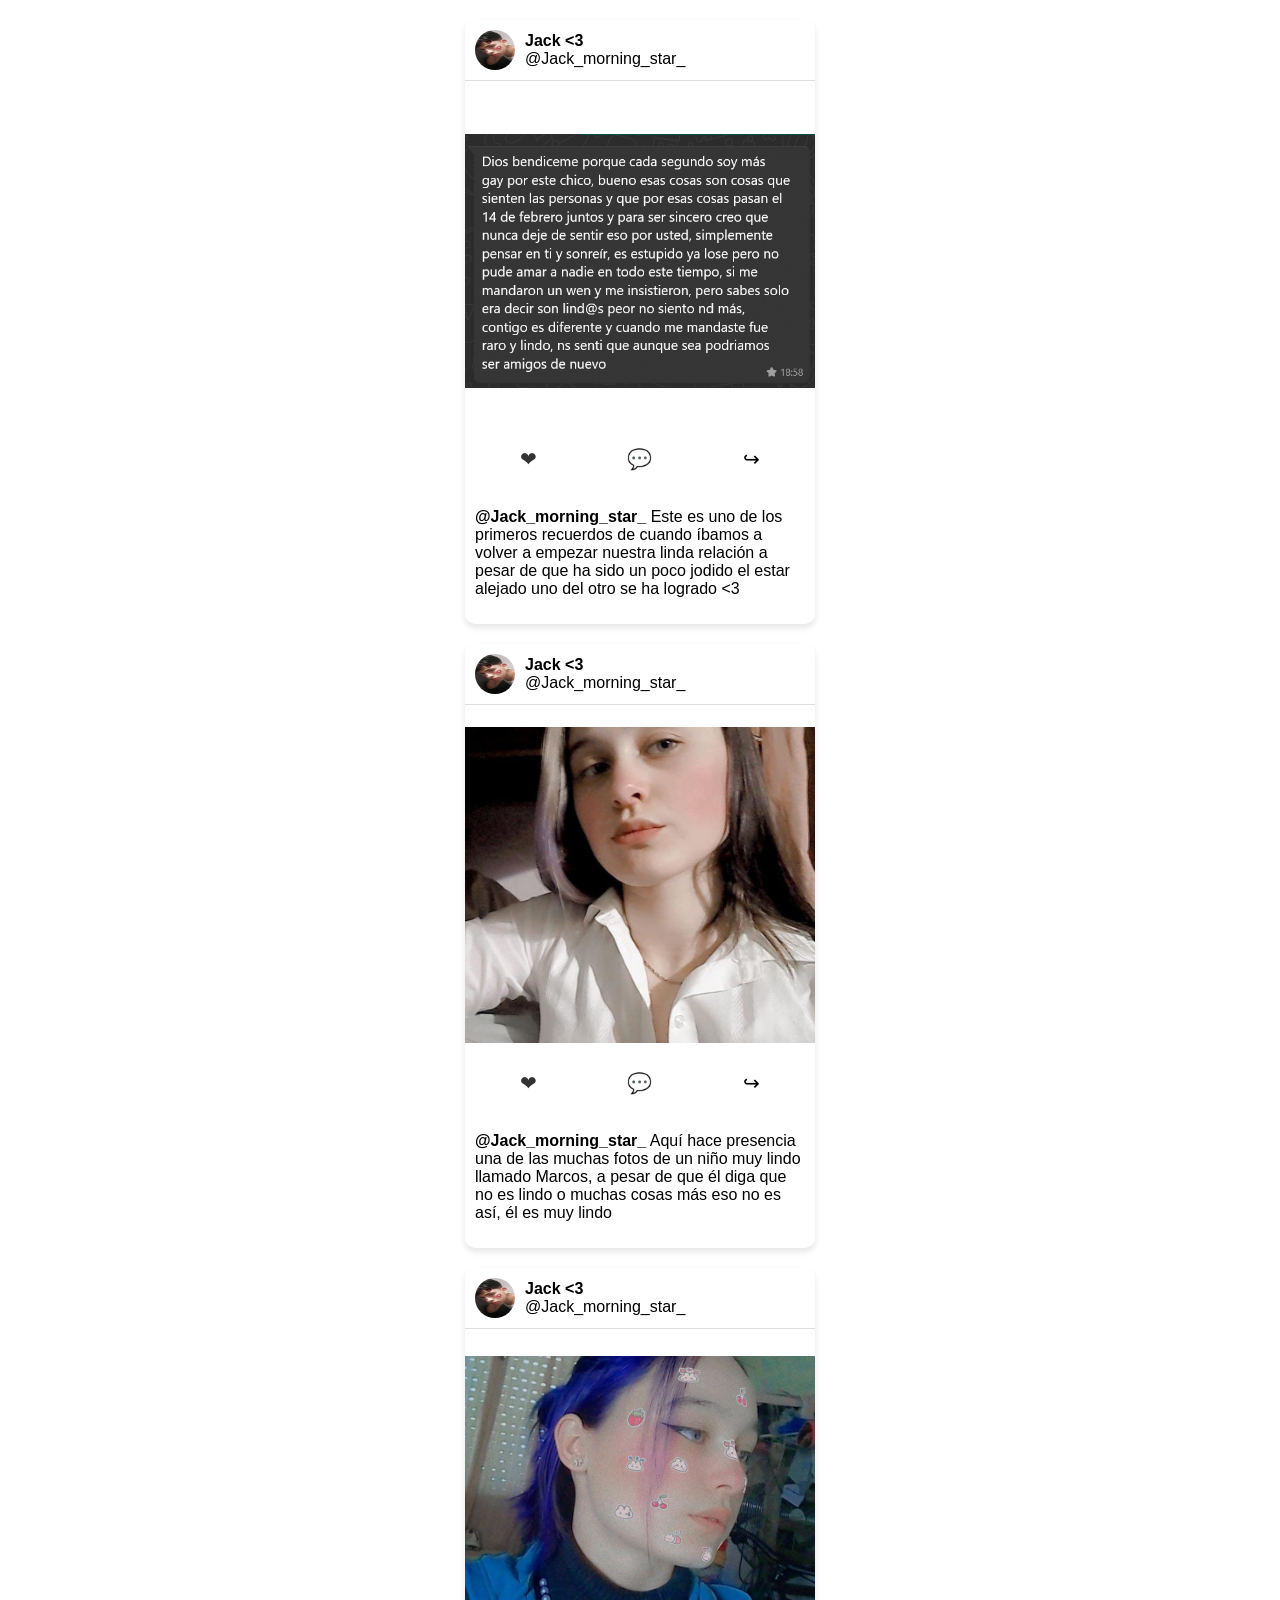
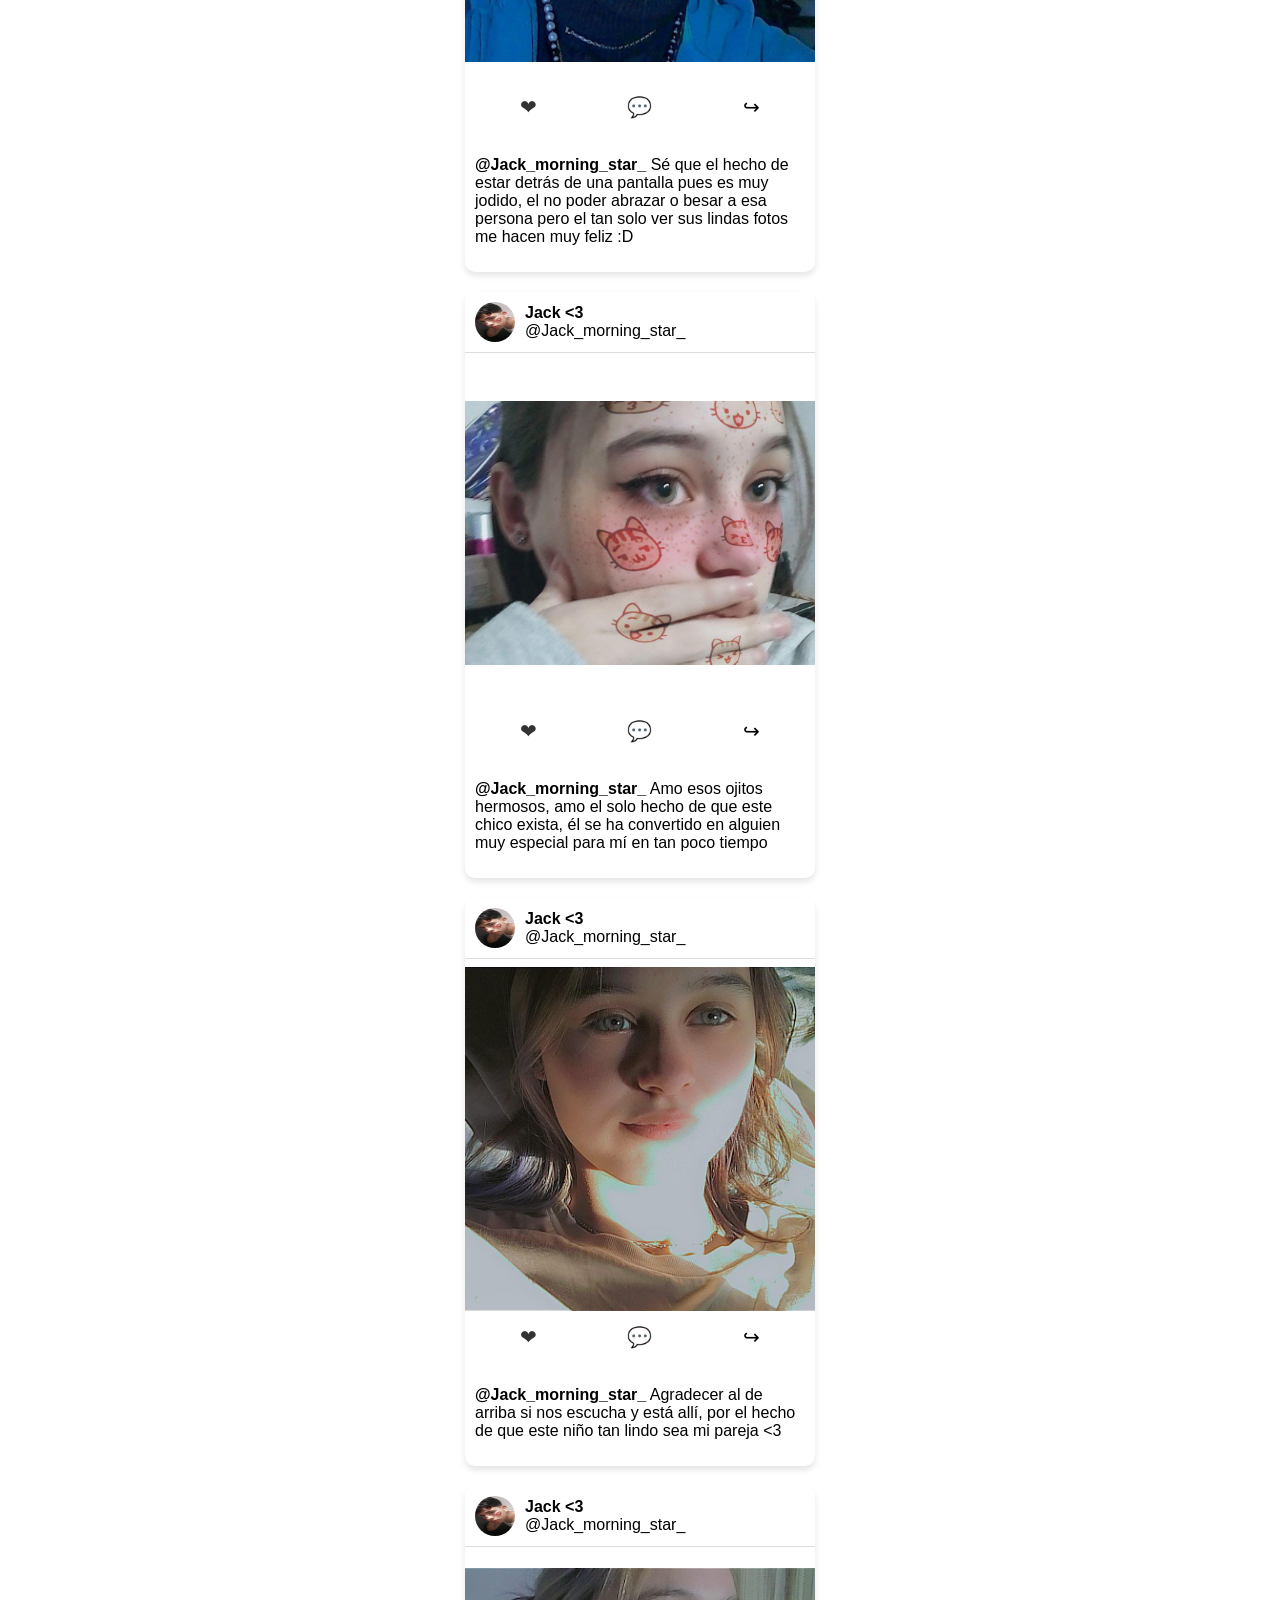
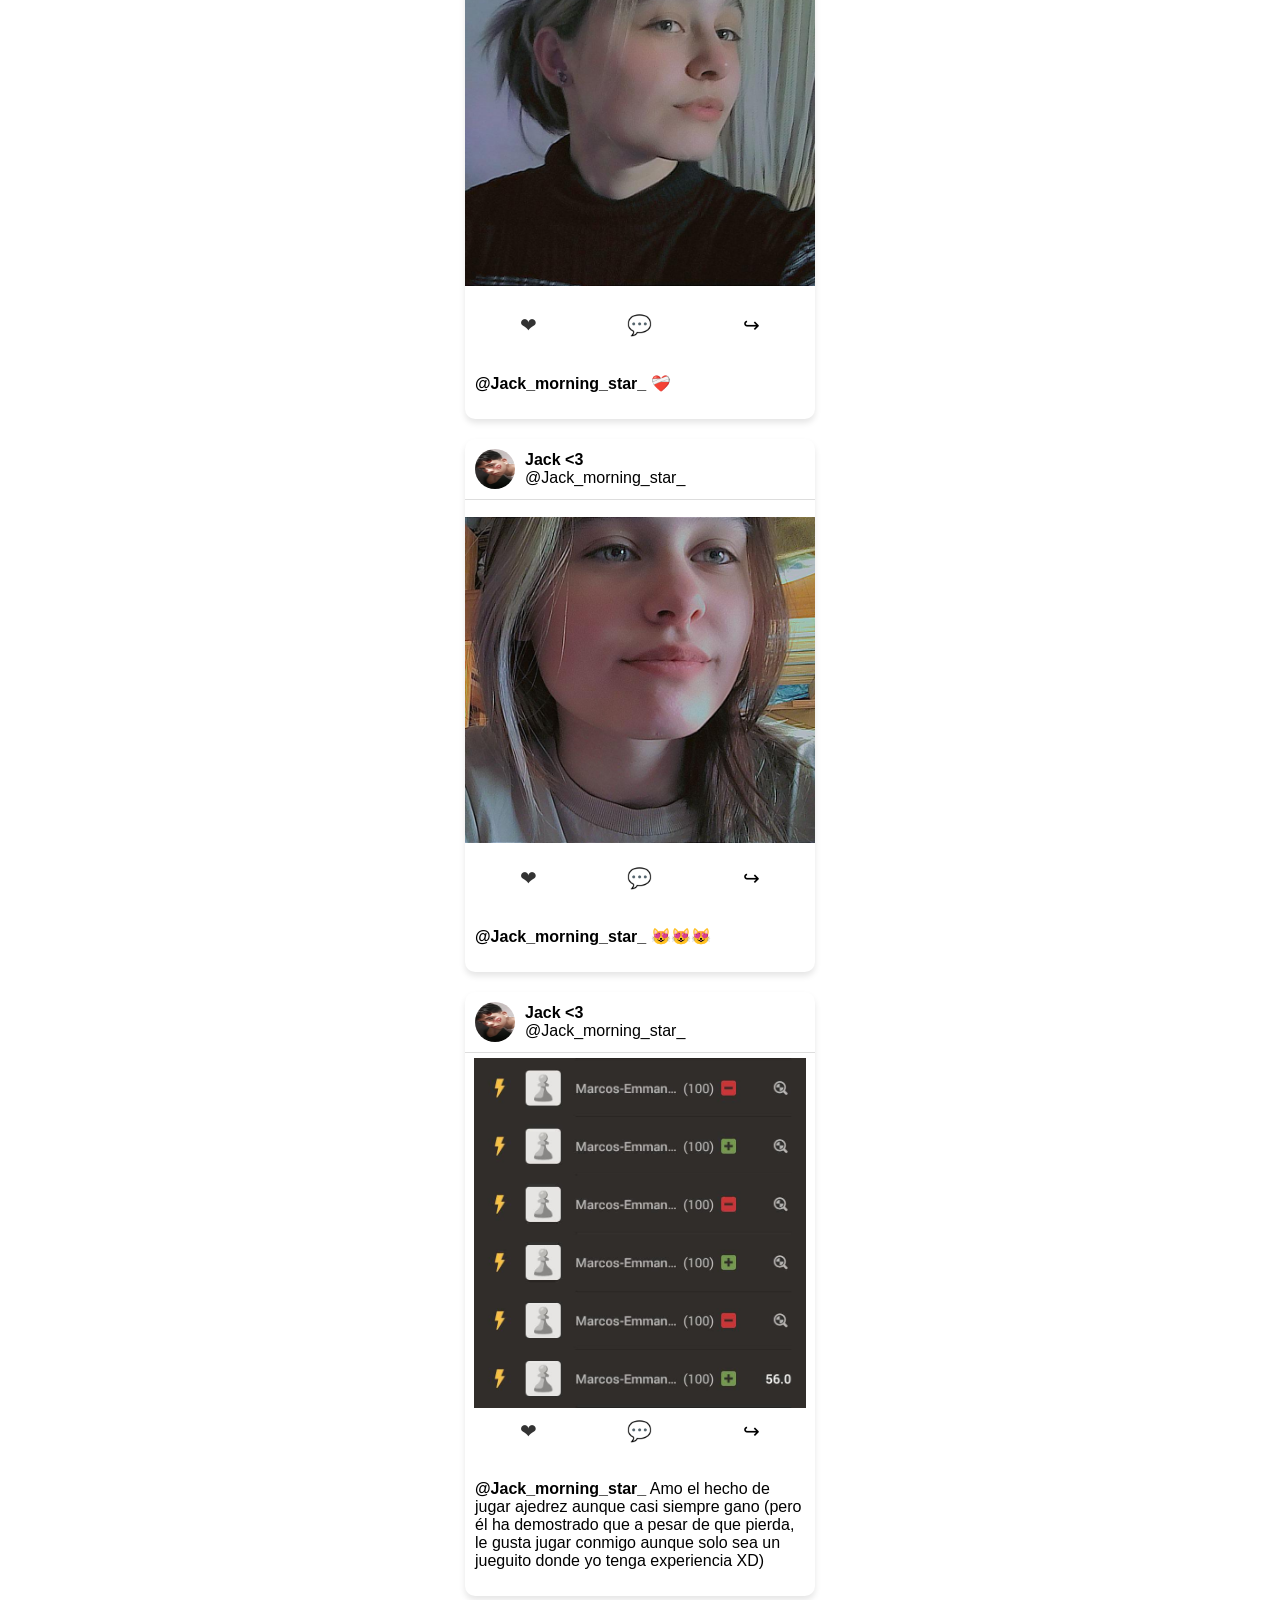
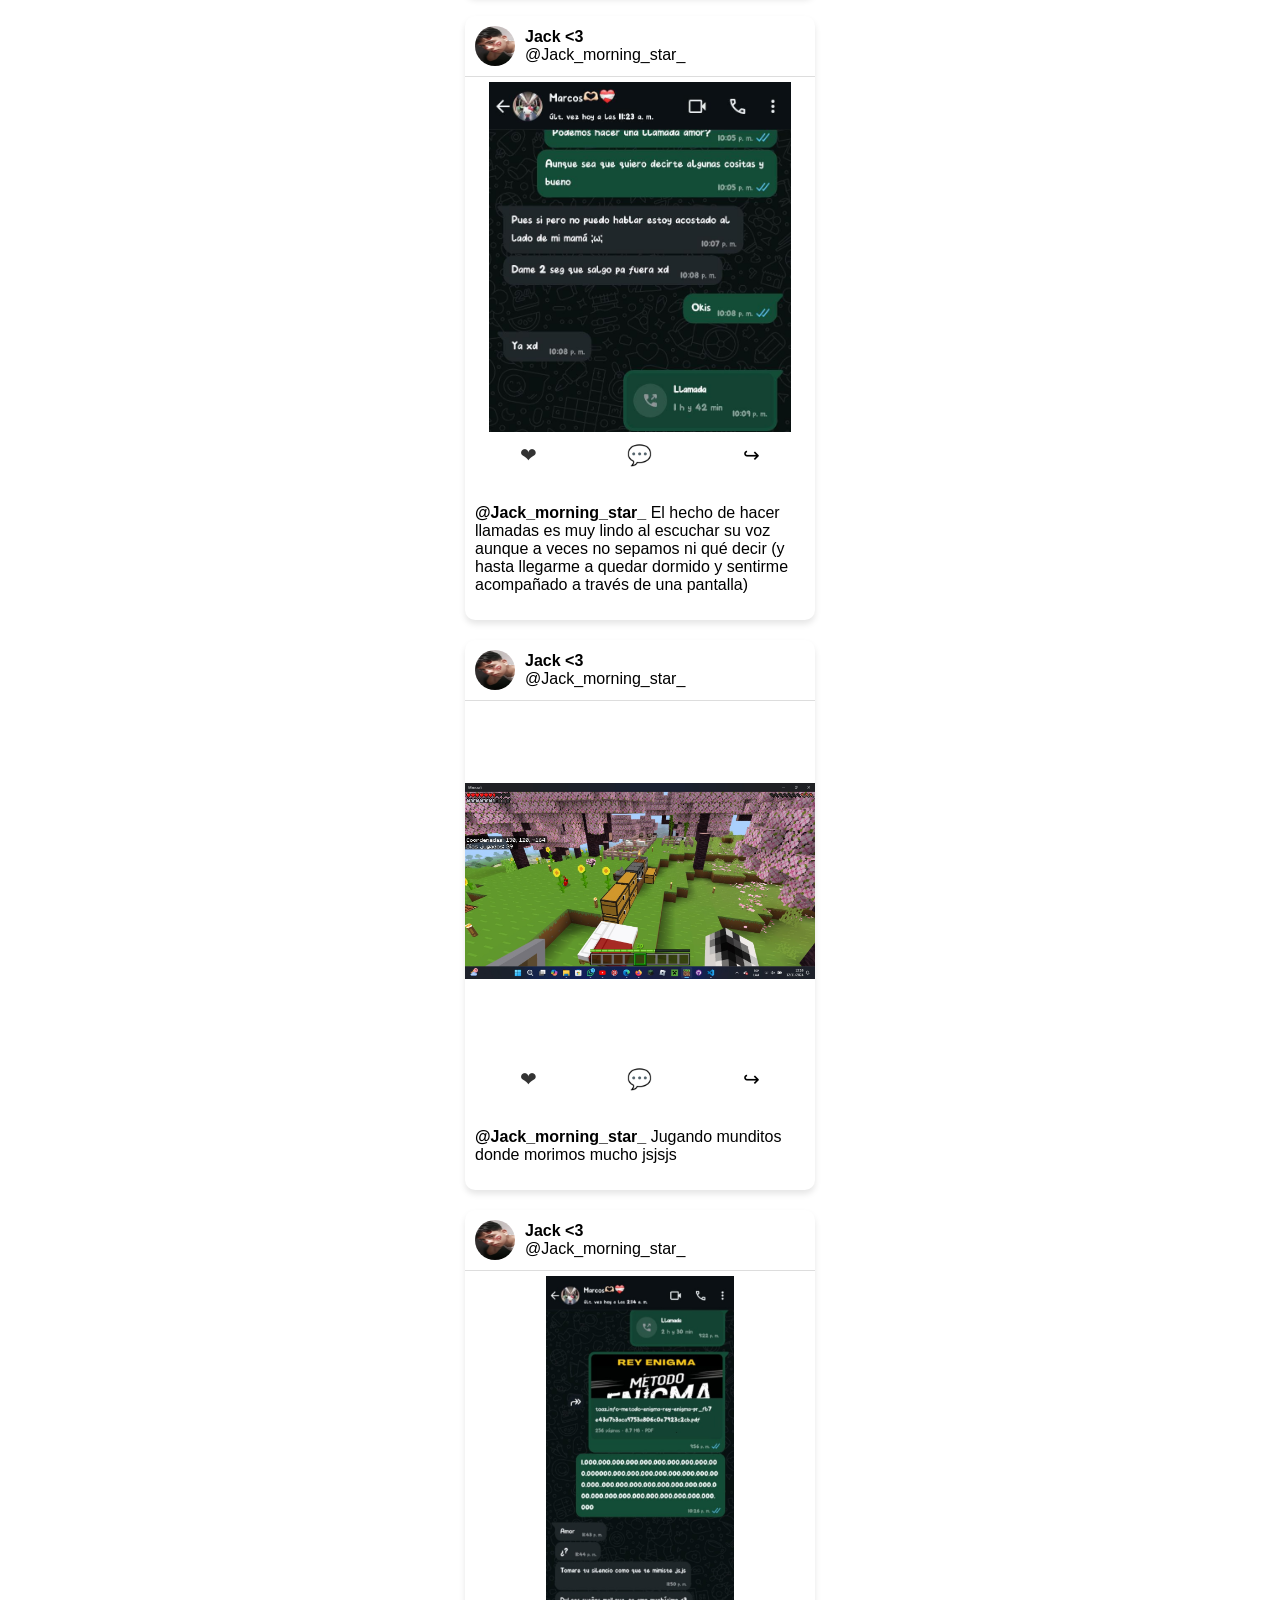
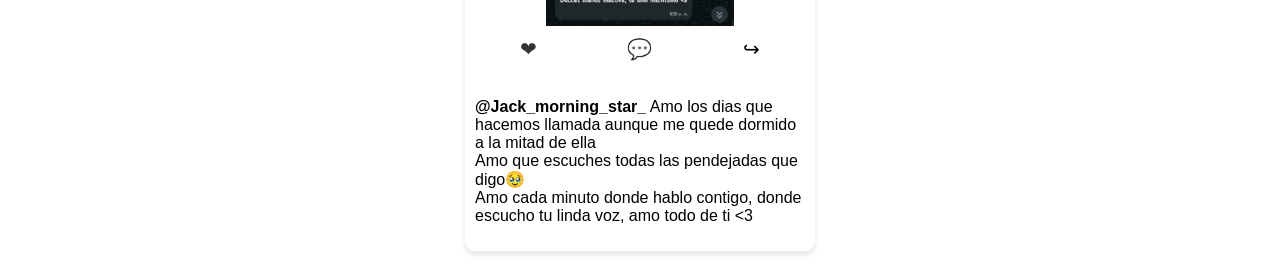
==== commit 6692f73b: "Update Pagina.html" ====
--- a/Pagina.html
+++ b/Pagina.html
@@ -1,477 +1,424 @@
 <!DOCTYPE html>
 <html lang="es">
 <head>
-<meta charset="UTF-8">
-<meta name="viewport" content="width=device-width, initial-scale=1.0">
-<link rel="stylesheet" href="https://cdnjs.cloudflare.com/ajax/libs/font-awesome/6.0.0-beta3/css/all.min.css">
-<title>😻Nuestra linda relación😻</title>
-<style>
-body {
-font-family: Arial, sans-serif;
-background-color: #ffffff;
-margin: 0;
-padding: 0;
-}
-
-.post {
-width: 350px;
-background-color: rgb(255, 255, 255);
-margin: 20px auto;
-border-radius: 10px;
-box-shadow: 0 4px 6px rgba(0, 0, 0, 0.1);
-position: relative;
-}
-
-.header {
-display: flex;
-align-items: center;
-padding: 10px;
-border-bottom: 1px solid #ddd;
-margin-bottom: 5px; /* Reduce el espacio debajo de la cabecera */
-}
-
-.header img {
-border-radius: 50%;
-width: 40px;
-height: 40px;
-margin-right: 5px; /* Reduce el espacio entre la imagen y los textos */
-}
-
-.user-info {
-display: flex;
-flex-direction: column;
-margin-left: 5px; /* Reduce el espacio izquierdo de los textos */
-}
-
+    <meta charset="UTF-8">
+    <meta name="viewport" content="width=device-width, initial-scale=1.0">
+    <link rel="stylesheet" href="https://cdnjs.cloudflare.com/ajax/libs/font-awesome/6.0.0-beta3/css/all.min.css">
+    <title>😻Nuestra linda relación😻</title>
+    <style>
+        body {
+            font-family: Arial, sans-serif;
+            background-color: #ffffff;
+            margin: 0;
+            padding: 0;
+        }
+
+        .post {
+            width: 350px;
+            background-color: rgb(255, 255, 255);
+            margin: 20px auto;
+            border-radius: 10px;
+            box-shadow: 0 4px 6px rgba(0, 0, 0, 0.1);
+            position: relative;
+        }
+
+        .header {display: flex;
+            align-items: center;
+            padding: 10px;
+            border-bottom: 1px solid #ddd;
+            margin-bottom: 5px; /* Reduce el espacio debajo de la cabecera */
+        }.header img {
+            border-radius: 50%;
+            width: 40px;
+            height: 40px;
+            margin-right: 5px; /* Reduce el espacio entre la imagen y los textos */
+        }.user-info {
+            display: flex;
+            flex-direction: column;
+            margin-left: 5px; /* Reduce el espacio izquierdo de los textos */
+        }
 .user-info p {
-margin: 0; /* Elimina el margen para que no haya espacio innecesario */
-padding: 0;
-}
-
-.user-info p:first-child {
-font-weight: bold; /* Deja el nombre en negrita */
-}
-
-.media-carousel {
-width: 100%;
-height: 350px;
-display: flex;
-overflow: hidden;
-position: relative;
-}
-
-.media-carousel .media-item {
-display: none;
-flex-shrink: 0;
-width: 100%;
-height: 100%;
-object-fit: contain;
-text-align: center;
-}
-
+            margin: 0; /* Elimina el margen para que no haya espacio innecesario */
+            padding: 0;
+        }
+
+        .user-info p:first-child {
+            font-weight: bold; /* Deja el nombre en negrita */
+        }
+
+        .media-carousel {
+            width: 100%;
+            height: 350px;
+            display: flex;
+            overflow: hidden;
+            position: relative;
+        }
+
+        .media-carousel .media-item {
+            display: none;
+            flex-shrink: 0;
+            width: 100%;
+            height: 100%;
+            object-fit: contain;
+            text-align: center;
+        }
 .media-carousel .active {
-display: block;
-}
-
-.post-actions {
-display: flex;
-justify-content: space-around;
-padding: 10px;
-}
-
-.like-button,
-.comment-button,
-.share-button {
-background: none;
-border: none;
-cursor: pointer;
-font-size: 20px;
-transition: color 0.3s ease;
-}
-
-.like-button {
-color: #333;
-}
-
-.like-button.liked {
-color: rgb(255, 0, 0);
-}
-
-.caption {
-padding: 10px;
-}
-
-.comments {
-padding: 10px;
-border-top: 1px solid #ddd;
-}
-
-.comments input {
-width: 95%;
-padding: 10px;
-border: none;
-background-color: #fafafa;
-font-size: 14px;
-border-radius: 5px;
-}
-
-.comment-list {
-margin-top: 10px;
-}
-
-.comment {
-padding: 5px;
-border-bottom: 1px solid #ddd;
-}
-
-.comment p {
-margin: 0;
-}
+            display: block;
+        }
+
+        .post-actions {
+            display: flex;
+            justify-content: space-around;
+            padding: 10px;
+        }
+
+        .like-button,
+        .comment-button,
+        .share-button {
+            background: none;
+            border: none;
+            cursor: pointer;
+            font-size: 20px;
+            transition: color 0.3s ease;
+        }
+
+        .like-button {
+            color: #333;
+        }
+
+        .like-button.liked {
+            color: rgb(255, 0, 0);
+        }
+
+        .caption {
+            padding: 10px;
+        }
+
+        .comments {
+            padding: 10px;
+            border-top: 1px solid #ddd;
+        }
+
+        .comments input {
+            width: 95%;
+            padding: 10px;
+            border: none;
+            background-color: #fafafa;
+            font-size: 14px;
+            border-radius: 5px;
+        }
+
+        .comment-list {
+            margin-top: 10px;
+        }
+
+        .comment {
+            padding: 5px;
+            border-bottom: 1px solid #ddd;
+        }
+
+        .comment p {
+            margin: 0;
+        }
 /* Popup de compartir */
 #sharePopup {
-display: none;
-position: fixed;
-top: 0;
-left: 0;
-width: 100%;
-height: 100%;
-background-color: rgba(0, 0, 0, 0.5);
-justify-content: center;
-align-items: center;
-box-sizing: border-box;
+            display: none;
+            position: fixed;
+            top: 0;
+            left: 0;
+            width: 100%;
+            height: 100%;
+            background-color: rgba(0, 0, 0, 0.5);
+            justify-content: center;
+            align-items: center;
+            box-sizing: border-box;
+        }
+        .share-popup-content {
+            background-color: #fff;
+            padding: 30px;
+            border-radius: 15px;
+            display: flex;
+            flex-direction: column;
+            justify-content: center;
+            align-items: center;
+            width: 400px;
+            max-width: 90%;
+            position: relative;
+            box-shadow: 0 4px 10px rgba(0, 0, 0, 0.2);
+        }/* Título de compartir publicación */
+        .share-popup-content h3 {
+    text-align: center;  /* Centra el texto */
+    margin-bottom: 20px; /* Espacio debajo del título */
+    font-size: 24px;     /* Tamaño de fuente adecuado */
+    font-weight: bold;   /* Asegura que el título tenga peso */
+    color: #333;         /* Color del texto */
+    text-shadow: 1px 1px 5px rgba(0, 0, 0, 0.1); /* Agrega una ligera sombra */
 }
-
-.share-popup-content {
-background-color: #fff;
-padding: 30px;
-border-radius: 15px;
-display: flex;
-flex-direction: column;
-justify-content: center;
-align-items: center;
-width: 400px;
-max-width: 90%;
-position: relative;
-box-shadow: 0 4px 10px rgba(0, 0, 0, 0.2);
-}
-
-/* Título de compartir publicación */
-.share-popup-content h3 {
-text-align: center;  /* Centra el texto */
-margin-bottom: 20px; /* Espacio debajo del título */
-font-size: 24px;     /* Tamaño de fuente adecuado */
-font-weight: bold;   /* Asegura que el título tenga peso */
-color: #333;         /* Color del texto */
-text-shadow: 1px 1px 5px rgba(0, 0, 0, 0.1); /* Agrega una ligera sombra */
-}
-
-
-/* Botón de cerrar en la parte superior derecha */
-.close-popup {
-position: absolute;
-top: 10px;
-right: 10px;
-background: none;
-border: none;
-font-size: 30px;
-cursor: pointer;
-color: #333;
-text-shadow: 1px 1px 3px rgba(0, 0, 0, 0.2);
-}
-
-.close-popup:hover {
-color: #ff4d4d;
-}
-
+        /* Botón de cerrar en la parte superior derecha */
+        .close-popup {
+            position: absolute;
+            top: 10px;
+            right: 10px;
+            background: none;
+            border: none;
+            font-size: 30px;
+            cursor: pointer;
+            color: #333;
+            text-shadow: 1px 1px 3px rgba(0, 0, 0, 0.2);
+        }
+        .close-popup:hover {
+            color: #ff4d4d;
+        }
 /* Contenedor de los íconos */
-.share-popup-content div {
-display: flex;
-justify-content: space-between;
-gap: 20px; /* Espacio entre los íconos */
-width: 100%;
-max-width: 380px; /* Ajusta el ancho para que no se estiren demasiado */
-margin-top: 20px;
-}
-
-.share-popup-content a {
-font-size: 40px; /* Aumentar el tamaño de los íconos */
-color: #333;
-text-decoration: none;
-text-shadow: 1px 1px 5px rgba(0, 0, 0, 0.1);
-transition: transform 0.2s ease, color 0.3s ease;
-}
-
-.share-popup-content a:hover {
-color: #0073e6;
-transform: scale(1.2);
-}
-
-/* Color específico para cada red social */
-.share-popup-content a#share-whatsapp i {
-color: #25D366; /* Color de WhatsApp */
-}
-
-.share-popup-content a#share-facebook i {
-color: #3b5998; /* Color de Facebook */
-}
-
+        .share-popup-content div {
+            display: flex;
+            justify-content: space-between;
+            gap: 20px; /* Espacio entre los íconos */
+            width: 100%;
+            max-width: 380px; /* Ajusta el ancho para que no se estiren demasiado */
+            margin-top: 20px;
+        }
+        .share-popup-content a {
+            font-size: 40px; /* Aumentar el tamaño de los íconos */
+            color: #333;
+            text-decoration: none;
+            text-shadow: 1px 1px 5px rgba(0, 0, 0, 0.1);
+            transition: transform 0.2s ease, color 0.3s ease;
+        }
+        .share-popup-content a:hover {
+            color: #0073e6;
+            transform: scale(1.2);
+        }
+        /* Color específico para cada red social */
+        .share-popup-content a#share-whatsapp i {
+            color: #25D366; /* Color de WhatsApp */
+        }
+        .share-popup-content a#share-facebook i {
+            color: #3b5998; /* Color de Facebook */
+        }
 .share-popup-content a#share-twitter i {
-color: #1DA1F2; /* Color de Twitter */
-}
-
-.share-popup-content a#share-instagram i {
-color: #E4405F; /* Color de Instagram */
-}
-</style>
+            color: #1DA1F2; /* Color de Twitter */
+        }
+        .share-popup-content a#share-instagram i {
+            color: #E4405F; /* Color de Instagram */
+        }
+    </style>
 </head>
 <body>
 
 <div id="posts-container"></div>
-<!-- Popup de compartir -->
 <div id="sharePopup">
-<div class="share-popup-content">
-<button class="close-popup" onclick="closeSharePopup()">×</button>
-<h3>Compartir página <br>😻Nuestra Linda relación😻</h3>
-<div>
-<a id="share-whatsapp" href="#" target="_blank">
-<i class="fab fa-whatsapp"></i>
-</a>
-<a id="share-facebook" href="#" target="_blank">
-<i class="fab fa-facebook-f"></i>
-</a>
-<a id="share-twitter" href="#" target="_blank">
-<i class="fab fa-twitter"></i>
-</a>
-<a id="share-instagram" href="#" target="_blank">
-<i class="fab fa-instagram"></i>
-</a>
-</div>
-</div>
+    <div class="share-popup-content">
+        <button class="close-popup" onclick="closeSharePopup()">×</button>
+        <h3>Compartir página <br>😻Nuestra Linda relación😻</h3>
+        <div>
+            <a id="share-whatsapp" href="#" target="_blank">
+                <i class="fab fa-whatsapp"></i>
+            </a>
+            <a id="share-facebook" href="#" target="_blank">
+                <i class="fab fa-facebook-f"></i>
+            </a>
+            <a id="share-twitter" href="#" target="_blank">
+                <i class="fab fa-twitter"></i>
+            </a>
+            <a id="share-instagram" href="#" target="_blank">
+                <i class="fab fa-instagram"></i>
+            </a>
+        </div>
+    </div>
 <script>
     // Obtener el usuario logueado desde localStorage
     const loggedInUser = localStorage.getItem("loggedInUser");
 
-    if (!loggedInUser) {
-        // Si no hay usuario logueado, redirigir a la página de inicio (index.html)
-        window.location.href = "index.html";  // Redirigir a index.html
-    }
-
-const posts = [
+    const posts = [
 {
-username: "Jack <3",
-userHandle: "@Jack_morning_star_",
-avatar: "perfil.jpg",
-media: [
-{ type: "image", url: "12102024.png" },
-{ type: "video", url: "video.mp4" },
-{ type: "audio", url: "audio.mp3" }
-],
-caption: "Este es uno de los primeros recuerdos de cuando íbamos a volver a empezar nuestra linda relación a pesar de que ha sido un poco jodido el estar alejado uno del otro se ha logrado <3",
-link: "https://nuestra-linda-relacion.netlify.app/pagina#post-1"  // Enlace del post específico
-}, 
+            username: "Jack <3",
+            userHandle: "@Jack_morning_star_",
+            avatar: "perfil.jpg",
+            media: [
+                { type: "image", url: "12102024.png" },
+                { type: "video", url: "video.mp4" },
+                { type: "audio", url: "audio.mp3" }
+            ],
+            caption: "Este es uno de los primeros recuerdos de cuando íbamos a volver a empezar nuestra linda relación a pesar de que ha sido un poco jodido el estar alejado uno del otro se ha logrado <3",
+            link: "https://nuestra-linda-relacion.netlify.app/pagina#post-1"  // Enlace del post específico
+        }, 
+       {
+            username: "Jack <3",
+            userHandle: "@Jack_morning_star_",
+            avatar: "perfil.jpg",
+            media: [{ type: "image", url: "M.jpg" }],
+            caption: "Aquí hace presencia una de las muchas fotos de un niño muy lindo llamado Marcos, a pesar de que él diga que no es lindo o muchas cosas más eso no es así, él es muy lindo",
+            link: "https://nuestra-linda-relacion.netlify.app/pagina#post-2" 
+        },
+        {
+            username: "Jack <3",
+            userHandle: "@Jack_morning_star_",
+            avatar: "perfil.jpg",
+            media: [{ type: "image", url: "A.jpg" }],
+            caption: "Sé que el hecho de estar detrás de una pantalla pues es muy jodido, el no poder abrazar o besar a esa persona pero el tan solo ver sus lindas fotos me hacen muy feliz :D",
+            link: "https://nuestra-linda-relacion.netlify.app/pagina#post-3" 
+        },
+        {
+            username: "Jack <3",
+            userHandle: "@Jack_morning_star_",
+            avatar: "perfil.jpg",
+            media: [{ type: "image", url: "R.jpg" }],
+            caption: "Amo esos ojitos hermosos, amo el solo hecho de que este chico exista, él se ha convertido en alguien muy especial para mí en tan poco tiempo",
+            link: "https://nuestra-linda-relacion.netlify.app/pagina#post-4" 
+        },    {
+            username: "Jack <3",
+            userHandle: "@Jack_morning_star_",
+            avatar: "perfil.jpg",
+            media: [{ type: "image", url: "O.jpg" }],
+            caption: "Agradecer al de arriba si nos escucha y está allí, por el hecho de que este niño tan lindo sea mi pareja <3",
+            link: "https://nuestra-linda-relacion.netlify.app/pagina#post-5" 
+        },
+        {
+            username: "Jack <3",
+            userHandle: "@Jack_morning_star_",
+            avatar: "perfil.jpg",
+            media: [{ type: "image", url: "S.jpg" }],
+            caption: "❤‍🩹",
+            link: "https://nuestra-linda-relacion.netlify.app/pagina#post-6" 
+        },
+        {
+            username: "Jack <3",
+            userHandle: "@Jack_morning_star_",
+            avatar: "perfil.jpg",
+            media: [{ type: "image", url: "E.jpg" }],
+            caption: "😻😻😻",
+            link: "https://nuestra-linda-relacion.netlify.app/pagina#post-7" 
+        },
 {
-username: "Jack <3",
-userHandle: "@Jack_morning_star_",
-avatar: "perfil.jpg",
-media: [{ type: "image", url: "M.jpg" }],
-caption: "Aquí hace presencia una de las muchas fotos de un niño muy lindo llamado Marcos, a pesar de que él diga que no es lindo o muchas cosas más eso no es así, él es muy lindo",
-link: "https://nuestra-linda-relacion.netlify.app/pagina#post-2" 
-},
+            username: "Jack <3",
+            userHandle: "@Jack_morning_star_",
+            avatar: "perfil.jpg",
+            media: [{ type: "image", url: "Ajedrez.jpg" }],
+            caption: "Amo el hecho de jugar ajedrez aunque casi siempre gano (pero él ha demostrado que a pesar de que pierda, le gusta jugar conmigo aunque solo sea un jueguito donde yo tenga experiencia XD)",
+            link: "https://nuestra-linda-relacion.netlify.app/pagina#post-8" },
 {
-username: "Jack <3",
-userHandle: "@Jack_morning_star_",
-avatar: "perfil.jpg",
-media: [{ type: "image", url: "A.jpg" }],
-caption: "Sé que el hecho de estar detrás de una pantalla pues es muy jodido, el no poder abrazar o besar a esa persona pero el tan solo ver sus lindas fotos me hacen muy feliz :D",
-link: "https://nuestra-linda-relacion.netlify.app/pagina#post-3" 
-},
-{
-username: "Jack <3",
-userHandle: "@Jack_morning_star_",
-avatar: "perfil.jpg",
-media: [{ type: "image", url: "R.jpg" }],
-caption: "Amo esos ojitos hermosos, amo el solo hecho de que este chico exista, él se ha convertido en alguien muy especial para mí en tan poco tiempo",
-link: "https://nuestra-linda-relacion.netlify.app/pagina#post-4" 
-},
-{
-username: "Jack <3",
-userHandle: "@Jack_morning_star_",
-avatar: "perfil.jpg",
-media: [{ type: "image", url: "O.jpg" }],
-caption: "Agradecer al de arriba si nos escucha y está allí, por el hecho de que este niño tan lindo sea mi pareja <3",
-link: "https://nuestra-linda-relacion.netlify.app/pagina#post-5" 
-},
-{
-username: "Jack <3",
-userHandle: "@Jack_morning_star_",
-avatar: "perfil.jpg",
-media: [{ type: "image", url: "S.jpg" }],
-caption: "❤‍🩹",
-link: "https://nuestra-linda-relacion.netlify.app/pagina#post-6" 
-},
-{
-username: "Jack <3",
-userHandle: "@Jack_morning_star_",
-avatar: "perfil.jpg",
-media: [{ type: "image", url: "E.jpg" }],
-caption: "😻😻😻",
-link: "https://nuestra-linda-relacion.netlify.app/pagina#post-7" 
-},
-{
-username: "Jack <3",
-userHandle: "@Jack_morning_star_",
-avatar: "perfil.jpg",
-media: [{ type: "image", url: "Ajedrez.jpg" }],
-caption: "Amo el hecho de jugar ajedrez aunque casi siempre gano (pero él ha demostrado que a pesar de que pierda, le gusta jugar conmigo aunque solo sea un jueguito donde yo tenga experiencia XD)",
-link: "https://nuestra-linda-relacion.netlify.app/pagina#post-8" 
-},
-{
-username: "Jack <3",
-userHandle: "@Jack_morning_star_",
-avatar: "perfil.jpg",
-media: [{ type: "image", url: "Dots2.jpg" }],
-caption: "Los lindos recuerdos que llevamos en Dots son lo mejor, también el hecho de que si me encuentro mal, pues poder ver su linda carita <3",
-link: "https://nuestra-linda-relacion.netlify.app/pagina#post-9" 
-},
-{
-username: "Jack <3",
-userHandle: "@Jack_morning_star_",
-avatar: "perfil.jpg",
-media: [{ type: "image", url: "Llamada.jpg" }],
-caption: "El hecho de hacer llamadas es muy lindo al escuchar su voz aunque a veces no sepamos ni qué decir (y hasta llegarme a quedar dormido y sentirme acompañado a través de una pantalla)",
-link: "https://nuestra-linda-relacion.netlify.app/pagina#post-10" 
-},
-{
-username: "Jack <3",
-userHandle: "@Jack_morning_star_",
-avatar: "perfil.jpg",
-media: [{ type: "image", url: "Mundito.jpg" }],
-caption: "Jugando munditos donde morimos mucho jsjsjs",
-link: "https://nuestra-linda-relacion.netlify.app/pagina#post-11" 
-},
-{
-username: "Jack <3",
-userHandle: "@Jack_morning_star_",
-avatar: "perfil.jpg",
-media: [{ type: "image", url: "Llamada2.jpg" }],
-caption: "Amo los dias que hacemos llamada aunque me quede dormido a la mitad de ella <br> Amo que escuches todas las pendejadas que digo🥹 <br> Amo cada minuto donde hablo contigo, donde escucho tu linda voz, amo todo de ti <3",
-link: "https://nuestra-linda-relacion.netlify.app/pagina#post-12" 
-}
-
+            username: "Jack <3",
+            userHandle: "@Jack_morning_star_",
+            avatar: "perfil.jpg",
+            media: [{ type: "image", url: "Llamada.jpg" }],
+            caption: "El hecho de hacer llamadas es muy lindo al escuchar su voz aunque a veces no sepamos ni qué decir (y hasta llegarme a quedar dormido y sentirme acompañado a través de una pantalla)",
+            link: "https://nuestra-linda-relacion.netlify.app/pagina#post-10" 
+        },
+        {
+            username: "Jack <3",
+            userHandle: "@Jack_morning_star_",
+            avatar: "perfil.jpg",
+            media: [{ type: "image", url: "Mundito.jpg" }],
+            caption: "Jugando munditos donde morimos mucho jsjsjs",
+            link: "https://nuestra-linda-relacion.netlify.app/pagina#post-11" 
+        },
+        {
+            username: "Jack <3",
+            userHandle: "@Jack_morning_star_",
+            avatar: "perfil.jpg",
+            media: [{ type: "image", url: "Llamada2.jpg" }],
+            caption: "Amo los dias que hacemos llamada aunque me quede dormido a la mitad de ella <br> Amo que escuches todas las pendejadas que digo🥹 <br> Amo cada minuto donde hablo contigo, donde escucho tu linda voz, amo todo de ti <3",
+            link: "https://nuestra-linda-relacion.netlify.app/pagina#post-12" 
+        }
 ];
-
 let touchTimeout = null;
-
 function createPost(post, index) {
-const mediaItems = post.media.map((item, i) => {
-if (item.type === 'image') {
-return `
-                   <img src="${item.url}" class="media-item ${i === 0 ? 'active' : ''}" alt="Post Image" onclick="navigateCarousel(${index}, event)" ontouchstart="navigateCarousel(${index}, event)">
-               `;
-}
-if (item.type === 'audio') {
-return `
-                   <audio class="media-item ${i === 0 ? 'active' : ''}" controls onclick="navigateCarousel(${index}, event)" ontouchstart="navigateCarousel(${index}, event)">
-                       <source src="${item.url}" type="audio/mp3">
-                       Your browser does not support the audio element.
-                   </audio>
-               `;
-}
-if (item.type === 'video') {
-return `
-                   <video class="media-item ${i === 0 ? 'active' : ''}" controls onclick="navigateCarousel(${index}, event)" ontouchstart="navigateCarousel(${index}, event)">
-                       <source src="${item.url}" type="video/mp4">
-                       Your browser does not support the video element.
-                   </video>
-               `;
-}
+        const mediaItems = post.media.map((item, i) => {
+            if (item.type === 'image') {
+                return `
+                    <img src="${item.url}" class="media-item ${i === 0 ? 'active' : ''}" alt="Post Image" onclick="navigateCarousel(${index}, event)" ontouchstart="navigateCarousel(${index}, event)">
+                `;
+            }
+            if (item.type === 'audio') {
+                return `
+                    <audio class="media-item ${i === 0 ? 'active' : ''}" controls onclick="navigateCarousel(${index}, event)" ontouchstart="navigateCarousel(${index}, event)">
+                        <source src="${item.url}" type="audio/mp3">
+                        Your browser does not support the audio element.
+                    </audio>
+                `;
+            }
+            if (item.type === 'video') {
+                return `
+                    <video class="media-item ${i === 0 ? 'active' : ''}" controls onclick="navigateCarousel(${index}, event)" ontouchstart="navigateCarousel(${index}, event)">
+                        <source src="${item.url}" type="video/mp4">
+                        Your browser does not support the video element.
+                    </video>
+                `;
+            }
 }).join('');
 
-return `
-           <div class="post" id="post-${index}">
-               <div class="header">
-                   <img src="${post.avatar}" alt="Avatar">
-                   <div class="user-info">
-                       <p><strong>${post.username}</strong></p>
-                       <p>${post.userHandle}</p>
-                   </div>
-               </div>
-               <div class="media-carousel" id="carousel-${index}">
-                   ${mediaItems}
-               </div>
-               <div class="post-actions">
-                   <button class="like-button" onclick="likePost(this)">❤</button>
-                   <button class="comment-button" onclick="toggleComments(${index})">💬</button>
-                   <button class="share-button" onclick="openSharePopup('${post.link}')">↪</button>
-               </div>
-               <div class="caption">
-                   <p><strong>${post.userHandle}</strong> ${post.caption}</p>
-               </div>
-               <div class="comments" id="comments-${index}" style="display: none;">
-                   <input type="text" placeholder="Escribe un comentario..." id="comment-input-${index}" onkeydown="handleCommentKeydown(event, ${index})">
-                   <div class="comment-list" id="comment-list-${index}"></div>
-               </div>
-           </div>
-       `;
-}
-
+        return `
+            <div class="post" id="post-${index}">
+                <div class="header">
+                    <img src="${post.avatar}" alt="Avatar">
+                    <div class="user-info">
+                        <p><strong>${post.username}</strong></p>
+                        <p>${post.userHandle}</p>
+                    </div>
+                </div>
+                <div class="media-carousel" id="carousel-${index}">
+                    ${mediaItems}
+                </div>
+                <div class="post-actions">
+                    <button class="like-button" onclick="likePost(this)">❤</button>
+                    <button class="comment-button" onclick="toggleComments(${index})">💬</button>
+                    <button class="share-button" onclick="openSharePopup('${post.link}')">↪</button>
+                </div>
+                <div class="caption">
+                    <p><strong>${post.userHandle}</strong> ${post.caption}</p>
+</div>
+        `;
+    }
 function openSharePopup(link) {
-const sharePopup = document.getElementById('sharePopup');
-sharePopup.style.display = 'flex';
-
+        const sharePopup = document.getElementById('sharePopup');
+        sharePopup.style.display = 'flex';
 document.getElementById('share-whatsapp').href = `https://wa.me/?text=${encodeURIComponent(link)}`;
-document.getElementById('share-facebook').href = `https://www.facebook.com/sharer/sharer.php?u=${encodeURIComponent(link)}`;
-document.getElementById('share-twitter').href = `https://twitter.com/intent/tweet?url=${encodeURIComponent(link)}`;
-document.getElementById('share-instagram').href = `https://www.instagram.com/`;
-}
-
-function closeSharePopup() {
-document.getElementById('sharePopup').style.display = 'none';
-}
-
-function likePost(button) {
-button.classList.toggle('liked');
-}
-
+        document.getElementById('share-facebook').href = `https://www.facebook.com/sharer/sharer.php?u=${encodeURIComponent(link)}`;
+        document.getElementById('share-twitter').href = `https://twitter.com/intent/tweet?url=${encodeURIComponent(link)}`;
+        document.getElementById('share-instagram').href = `https://www.instagram.com/`;
+    }
+
+    function closeSharePopup() {
+        document.getElementById('sharePopup').style.display = 'none';
+    }
+
+    function likePost(button) {
+        button.classList.toggle('liked');
+    }
 function toggleComments(index) {
-const commentsSection = document.getElementById(`comments-${index}`);
-commentsSection.style.display = commentsSection.style.display === 'none' ? 'block' : 'none';
-}
-
+        const commentsSection = document.getElementById(`comments-${index}`);
+        commentsSection.style.display = commentsSection.style.display === 'none' ? 'block' : 'none';
+    }
 function handleCommentKeydown(event, index) {
-if (event.key === 'Enter') {
-const commentText = document.getElementById(`comment-input-${index}`).value;
-if (commentText) {
-const commentList = document.getElementById(`comment-list-${index}`);
-commentList.innerHTML += `<div class="comment"><p>${commentText}</p></div>`;
-document.getElementById(`comment-input-${index}`).value = '';
-}
-}
-}
-
+        if (event.key === 'Enter') {
+            const commentText = document.getElementById(`comment-input-${index}`).value;
+            if (commentText) {
+                const commentList = document.getElementById(`comment-list-${index}`);
+                commentList.innerHTML += `<div class="comment"><p>${commentText}</p></div>`;
+                document.getElementById(`comment-input-${index}`).value = '';
+            }
+        }
+    }
 function navigateCarousel(index, event) {
-clearTimeout(touchTimeout);
-
+        clearTimeout(touchTimeout);
 touchTimeout = setTimeout(() => {
-const carousel = document.getElementById(`carousel-${index}`);
-const activeItem = carousel.querySelector('.active');
-let nextItem = activeItem.nextElementSibling;
-
-if (!nextItem) {
-nextItem = carousel.firstElementChild;
-}
-
-activeItem.classList.remove('active');
-nextItem.classList.add('active');
-}, 100);
-}
-
+            const carousel = document.getElementById(`carousel-${index}`);
+            const activeItem = carousel.querySelector('.active');
+            let nextItem = activeItem.nextElementSibling;
+            if (!nextItem) {
+                nextItem = carousel.firstElementChild;
+            }
+            activeItem.classList.remove('active');
+            nextItem.classList.add('active');
+        }, 100);
+    }
 // Generar los posts en la página
-const postsContainer = document.getElementById('posts-container');
-posts.forEach((post, index) => {
-postsContainer.innerHTML += createPost(post, index);
-});
+    const postsContainer = document.getElementById('posts-container');
+    posts.forEach((post, index) => {
+        postsContainer.innerHTML += createPost(post, index);
+    });
 </script>
 
 </body>
-</html>
+    </html>
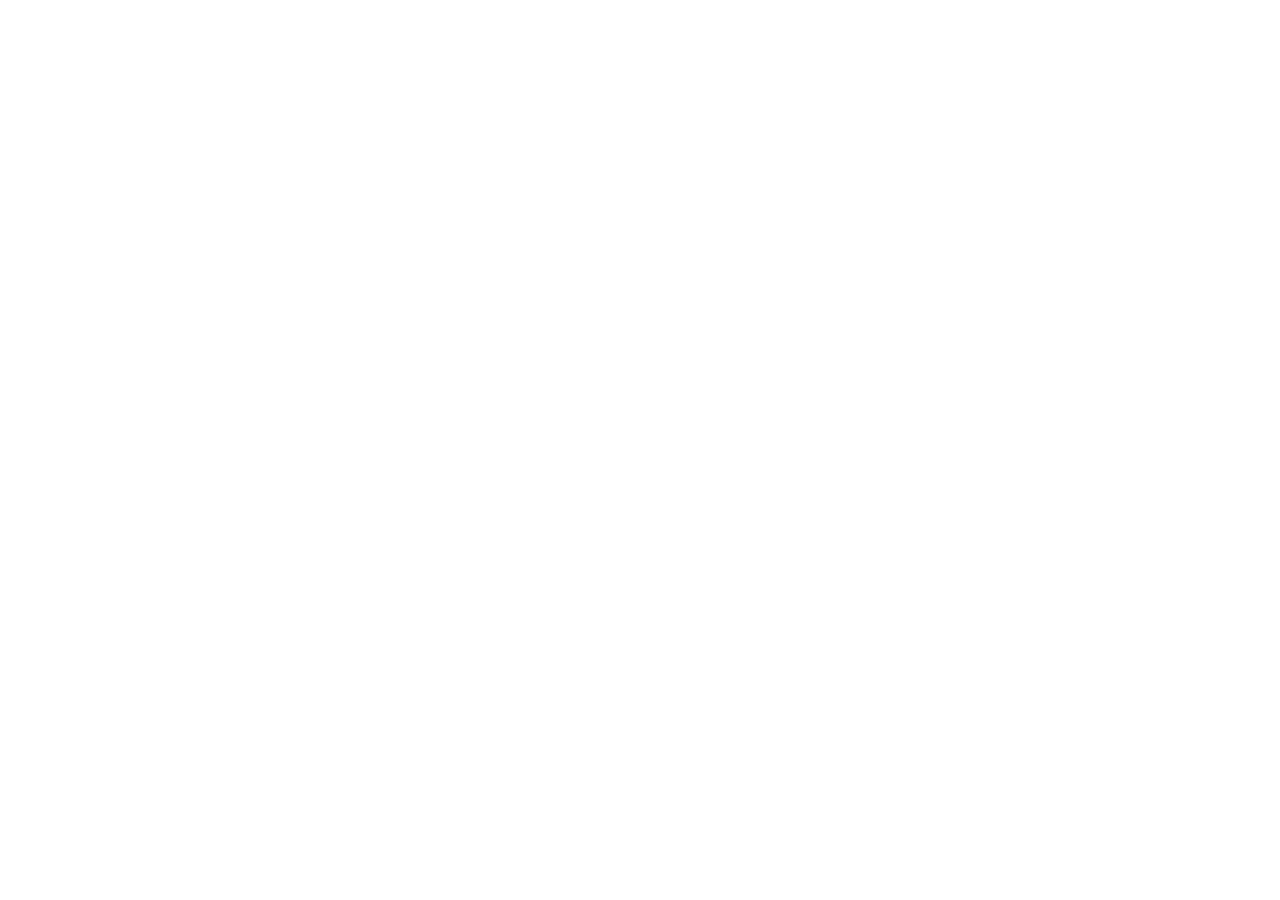
==== commit 1f4cf754: "Update Pagina.html" ====
--- a/Pagina.html
+++ b/Pagina.html
@@ -366,14 +366,82 @@
                     <button class="share-button" onclick="openSharePopup('${post.link}')">↪</button>
                 </div>
                 <div class="caption">
+                script>
+    // Crear posts
+    const postsContainer = document.getElementById('posts-container');
+
+    posts.forEach((post, index) => {
+        postsContainer.innerHTML += `
+            <div class="post" id="post-${index}">
+                <div class="header">
+                    <img src="${post.avatar}" alt="Avatar">
+                    <div class="user-info">
+                        <p><strong>${post.username}</strong></p>
+                        <p>${post.userHandle}</p>
+                    </div>
+                </div>
+                <div class="media-carousel" id="carousel-${index}">
+                    ${post.media.map((item, i) => `
+                        <${item.type === 'image' ? 'img' : item.type}
+                            src="${item.url}" 
+                            class="media-item ${i === 0 ? 'active' : ''}" 
+                            alt="Media Item" 
+                            ${item.type === 'audio' || item.type === 'video' ? 'controls' : ''}
+                            onclick="navigateCarousel(${index})"
+                        ></${item.type === 'image' ? 'img' : item.type}>
+                    `).join('')}
+                </div>
+                <div class="post-actions">
+                    <button class="like-button" onclick="likePost(this)">❤</button>
+                    <button class="comment-button" onclick="toggleComments(${index})">💬</button>
+                    <button class="share-button" onclick="openSharePopup('${post.link}')">↪</button>
+                </div>
+                <div class="caption">
                     <p><strong>${post.userHandle}</strong> ${post.caption}</p>
-</div>
+                </div>
+                <div class="comments" id="comments-${index}" style="display: none;">
+                    <input 
+                        id="comment-input-${index}" 
+                        placeholder="Escribe un comentario y presiona Enter..." 
+                        onkeydown="handleCommentKeydown(event, ${index})"
+                    >
+                    <div class="comment-list" id="comment-list-${index}"></div>
+                </div>
+            </div>
         `;
-    }
-function openSharePopup(link) {
+    });
+
+    // Función para manejar los comentarios
+    function handleCommentKeydown(event, index) {
+        if (event.key === 'Enter') {
+            const commentInput = document.getElementById(`comment-input-${index}`);
+            const commentList = document.getElementById(`comment-list-${index}`);
+
+            if (commentInput.value.trim() !== '') {
+                const newComment = document.createElement('div');
+                newComment.classList.add('comment');
+                newComment.innerHTML = `<p>${commentInput.value}</p>`;
+                commentList.appendChild(newComment);
+
+                commentInput.value = ''; // Limpiar el campo
+            }
+        }
+    }
+
+    function toggleComments(index) {
+        const commentsSection = document.getElementById(`comments-${index}`);
+        commentsSection.style.display = commentsSection.style.display === 'none' ? 'block' : 'none';
+    }
+
+    function likePost(button) {
+        button.classList.toggle('liked');
+    }
+
+    function openSharePopup(link) {
         const sharePopup = document.getElementById('sharePopup');
         sharePopup.style.display = 'flex';
-document.getElementById('share-whatsapp').href = `https://wa.me/?text=${encodeURIComponent(link)}`;
+
+        document.getElementById('share-whatsapp').href = `https://wa.me/?text=${encodeURIComponent(link)}`;
         document.getElementById('share-facebook').href = `https://www.facebook.com/sharer/sharer.php?u=${encodeURIComponent(link)}`;
         document.getElementById('share-twitter').href = `https://twitter.com/intent/tweet?url=${encodeURIComponent(link)}`;
         document.getElementById('share-instagram').href = `https://www.instagram.com/`;
@@ -383,41 +451,19 @@
         document.getElementById('sharePopup').style.display = 'none';
     }
 
-    function likePost(button) {
-        button.classList.toggle('liked');
-    }
-function toggleComments(index) {
-        const commentsSection = document.getElementById(`comments-${index}`);
-        commentsSection.style.display = commentsSection.style.display === 'none' ? 'block' : 'none';
-    }
-function handleCommentKeydown(event, index) {
-        if (event.key === 'Enter') {
-            const commentText = document.getElementById(`comment-input-${index}`).value;
-            if (commentText) {
-                const commentList = document.getElementById(`comment-list-${index}`);
-                commentList.innerHTML += `<div class="comment"><p>${commentText}</p></div>`;
-                document.getElementById(`comment-input-${index}`).value = '';
-            }
-        }
-    }
-function navigateCarousel(index, event) {
-        clearTimeout(touchTimeout);
-touchTimeout = setTimeout(() => {
-            const carousel = document.getElementById(`carousel-${index}`);
-            const activeItem = carousel.querySelector('.active');
-            let nextItem = activeItem.nextElementSibling;
-            if (!nextItem) {
-                nextItem = carousel.firstElementChild;
-            }
-            activeItem.classList.remove('active');
-            nextItem.classList.add('active');
-        }, 100);
-    }
-// Generar los posts en la página
-    const postsContainer = document.getElementById('posts-container');
-    posts.forEach((post, index) => {
-        postsContainer.innerHTML += createPost(post, index);
-    });
+    function navigateCarousel(index) {
+        const carousel = document.getElementById(`carousel-${index}`);
+        const activeItem = carousel.querySelector('.active');
+        let nextItem = activeItem.nextElementSibling;
+
+        if (!nextItem) {
+            nextItem = carousel.firstElementChild;
+        }
+
+        activeItem.classList.remove('active');
+        nextItem.classList.add('active');
+    }
+
 </script>
 
 </body>
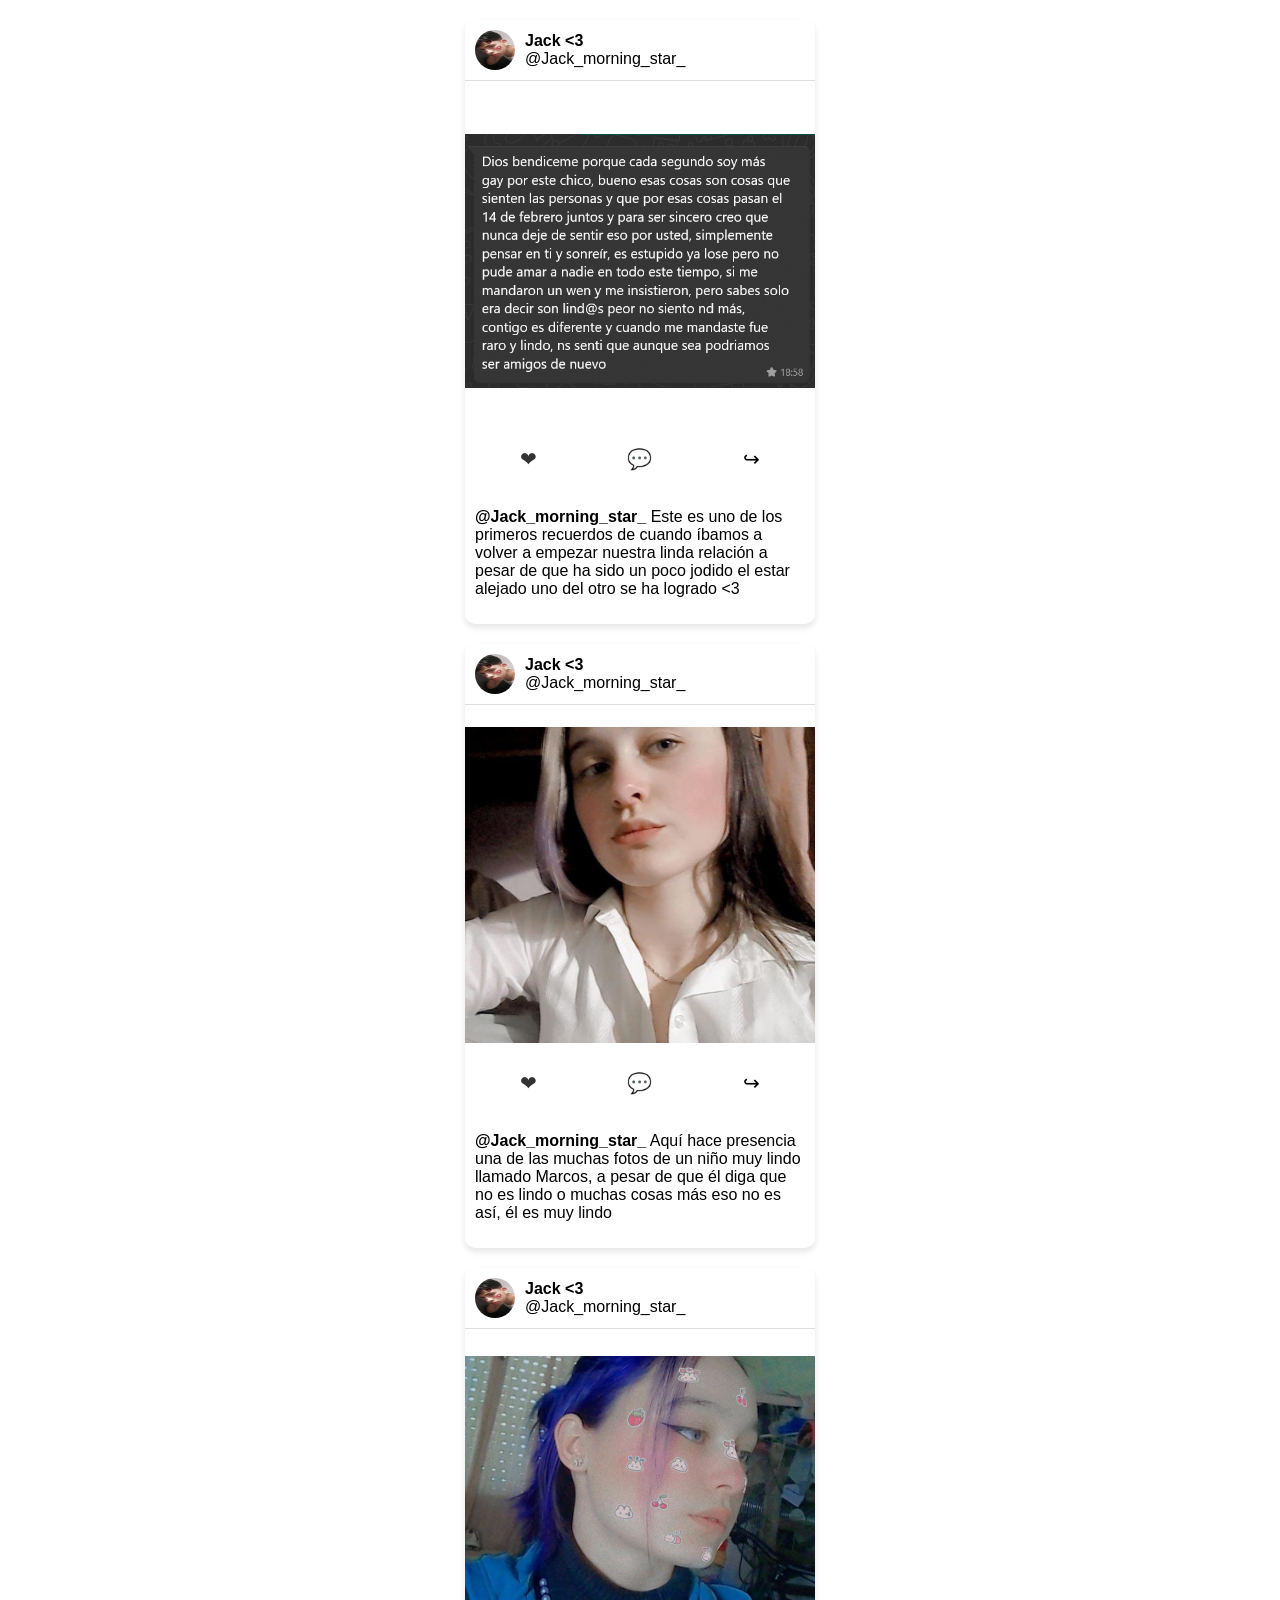
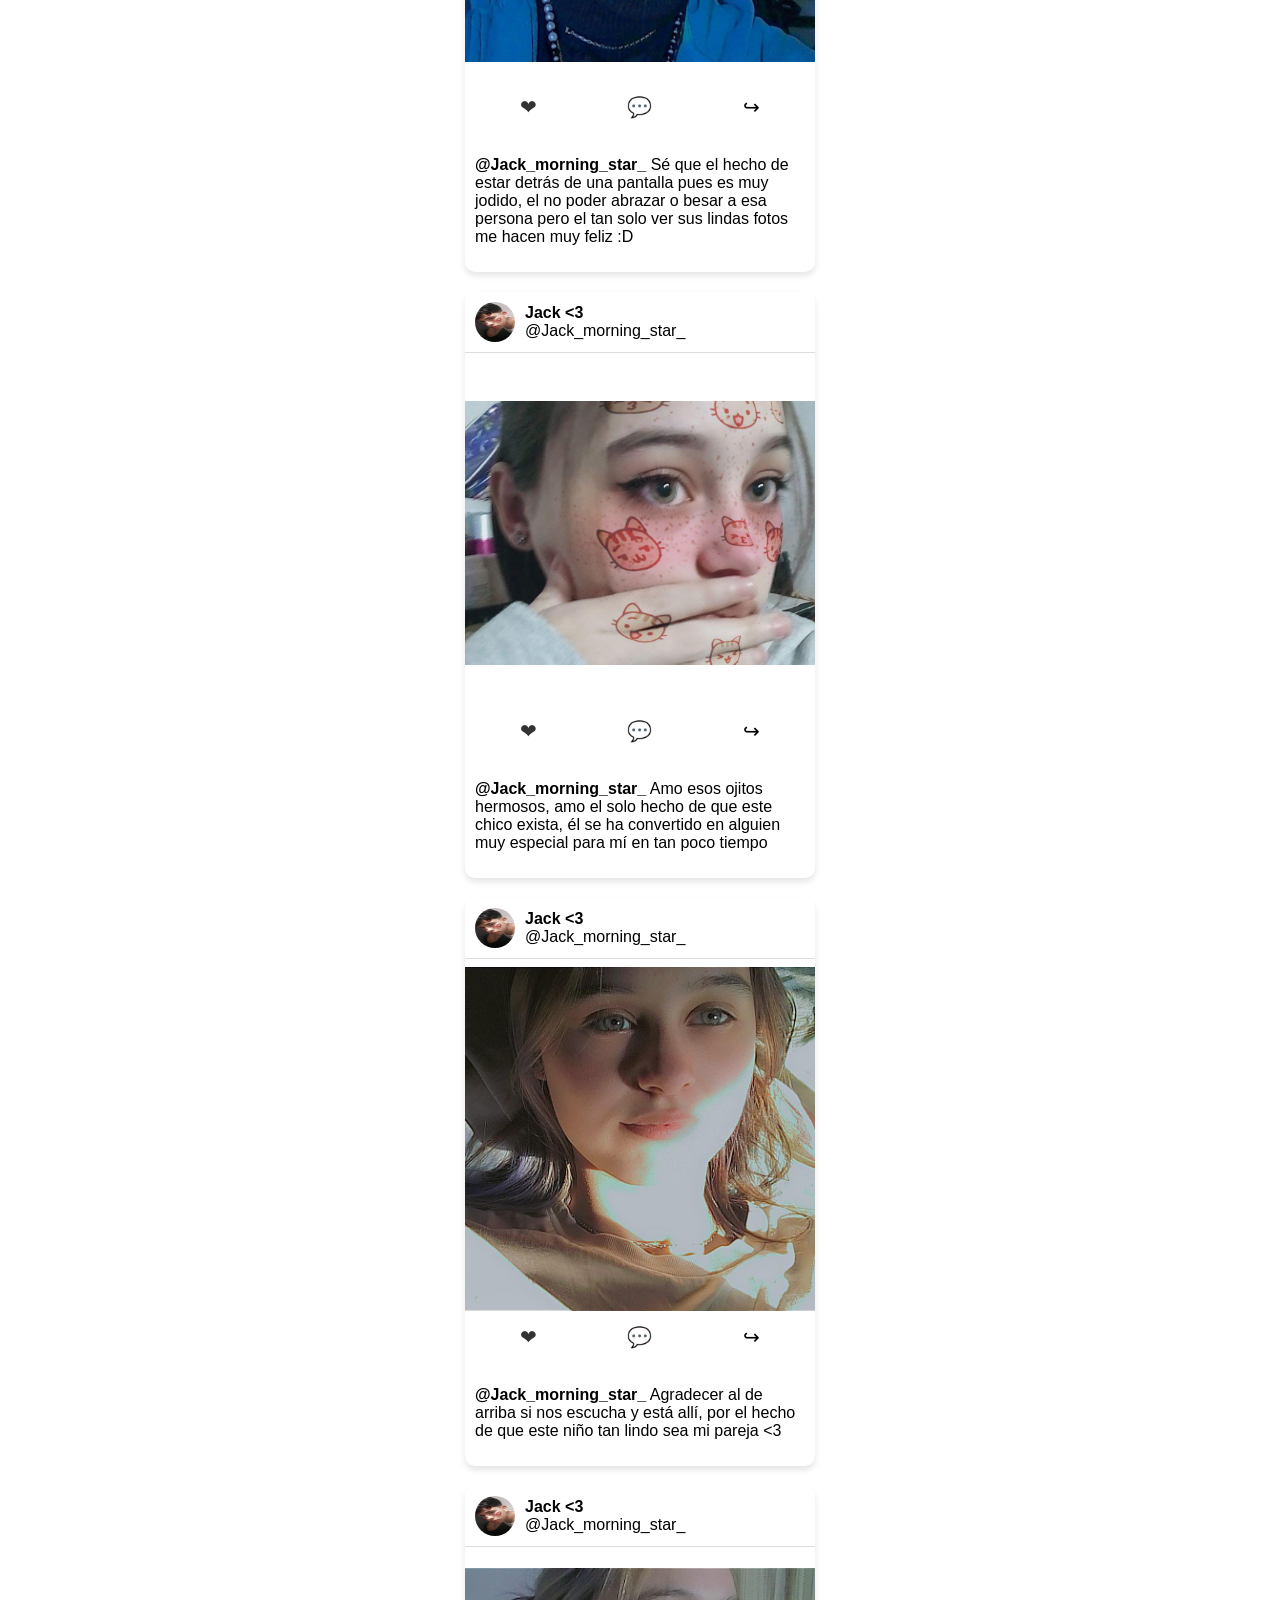
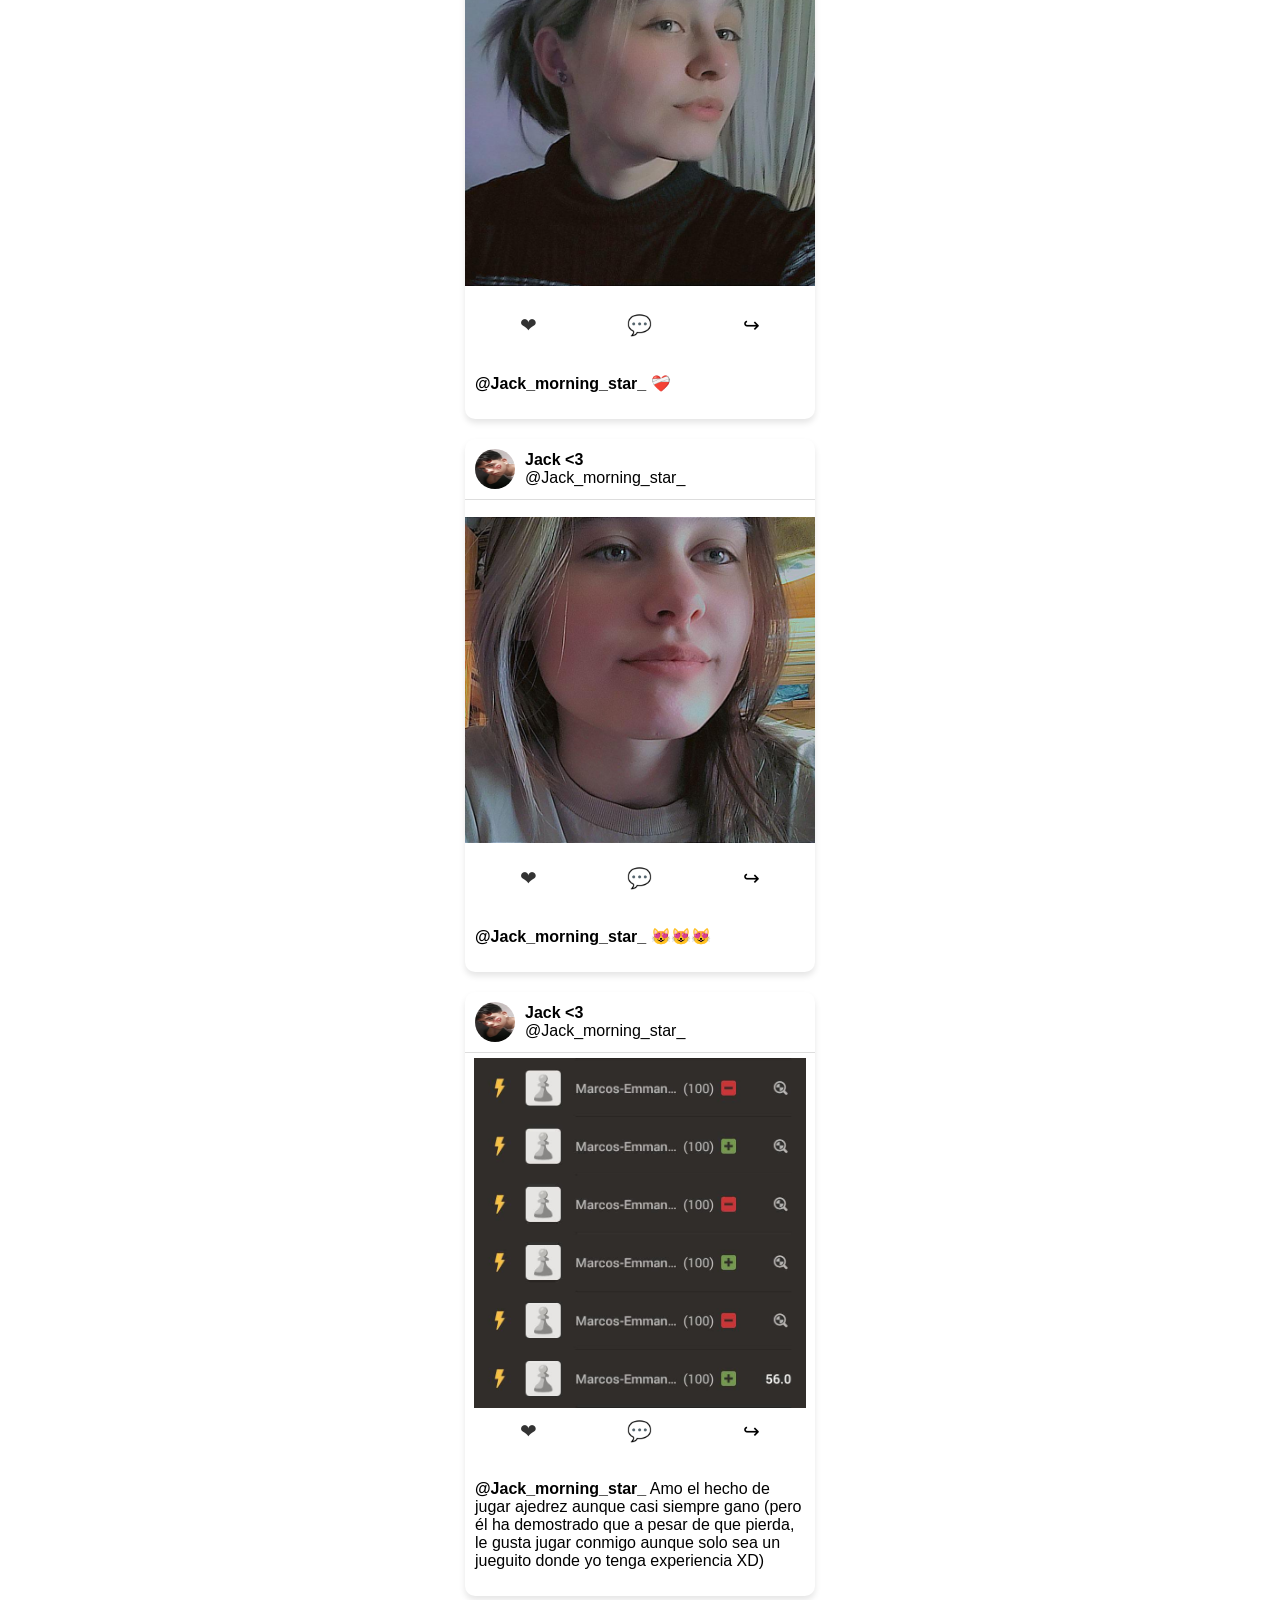
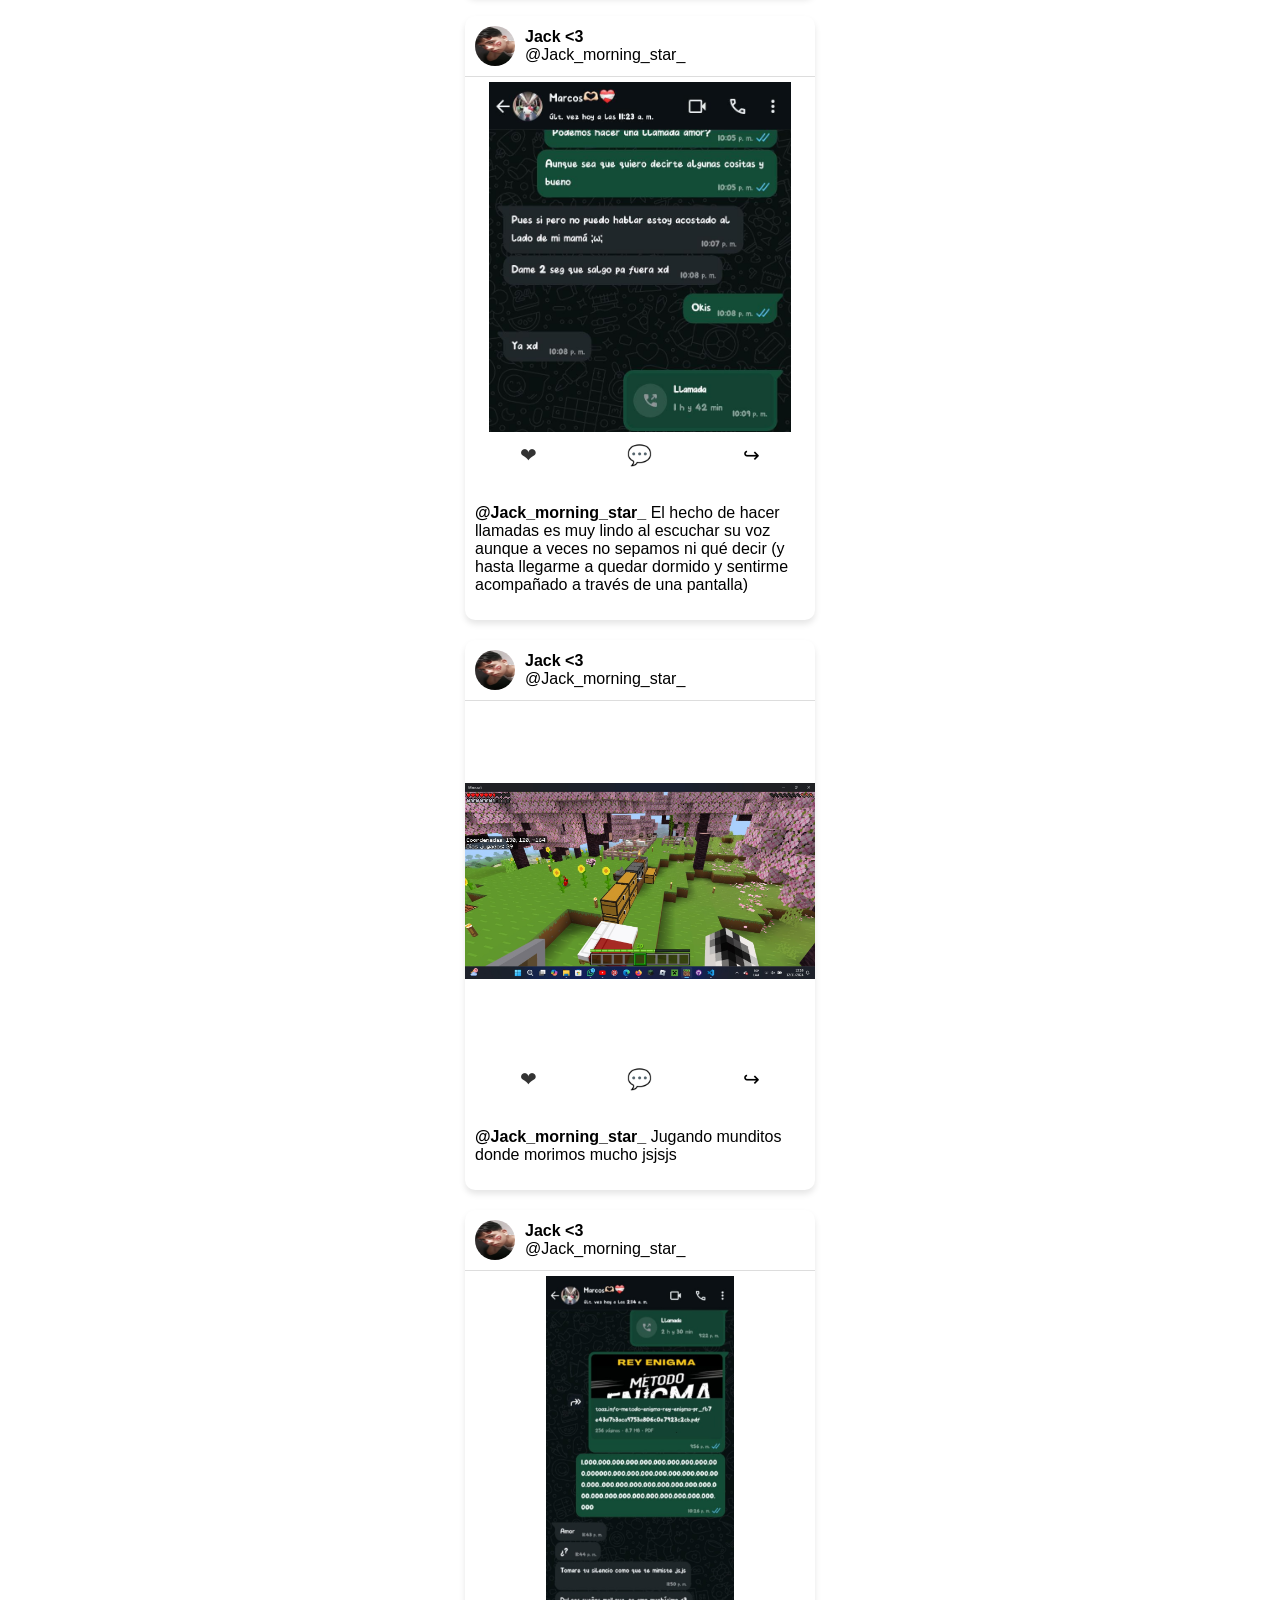
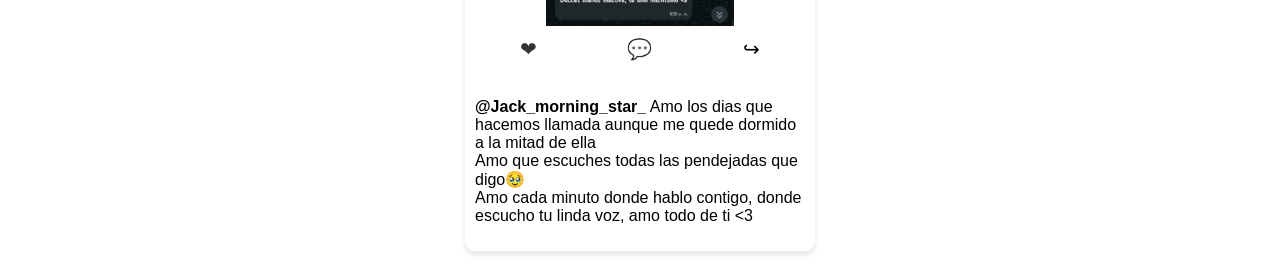
==== commit 1c65c420: "Update Pagina.html" ====
--- a/Pagina.html
+++ b/Pagina.html
@@ -205,8 +205,7 @@
     </style>
 </head>
 <body>
-
-<div id="posts-container"></div>
+     <div id="posts-container"></div>
 <div id="sharePopup">
     <div class="share-popup-content">
         <button class="close-popup" onclick="closeSharePopup()">×</button>
@@ -226,11 +225,10 @@
             </a>
         </div>
     </div>
+</div>
+
 <script>
-    // Obtener el usuario logueado desde localStorage
-    const loggedInUser = localStorage.getItem("loggedInUser");
-
-    const posts = [
+        const posts = [
 {
             username: "Jack <3",
             userHandle: "@Jack_morning_star_",
@@ -322,51 +320,6 @@
             link: "https://nuestra-linda-relacion.netlify.app/pagina#post-12" 
         }
 ];
-let touchTimeout = null;
-function createPost(post, index) {
-        const mediaItems = post.media.map((item, i) => {
-            if (item.type === 'image') {
-                return `
-                    <img src="${item.url}" class="media-item ${i === 0 ? 'active' : ''}" alt="Post Image" onclick="navigateCarousel(${index}, event)" ontouchstart="navigateCarousel(${index}, event)">
-                `;
-            }
-            if (item.type === 'audio') {
-                return `
-                    <audio class="media-item ${i === 0 ? 'active' : ''}" controls onclick="navigateCarousel(${index}, event)" ontouchstart="navigateCarousel(${index}, event)">
-                        <source src="${item.url}" type="audio/mp3">
-                        Your browser does not support the audio element.
-                    </audio>
-                `;
-            }
-            if (item.type === 'video') {
-                return `
-                    <video class="media-item ${i === 0 ? 'active' : ''}" controls onclick="navigateCarousel(${index}, event)" ontouchstart="navigateCarousel(${index}, event)">
-                        <source src="${item.url}" type="video/mp4">
-                        Your browser does not support the video element.
-                    </video>
-                `;
-            }
-}).join('');
-
-        return `
-            <div class="post" id="post-${index}">
-                <div class="header">
-                    <img src="${post.avatar}" alt="Avatar">
-                    <div class="user-info">
-                        <p><strong>${post.username}</strong></p>
-                        <p>${post.userHandle}</p>
-                    </div>
-                </div>
-                <div class="media-carousel" id="carousel-${index}">
-                    ${mediaItems}
-                </div>
-                <div class="post-actions">
-                    <button class="like-button" onclick="likePost(this)">❤</button>
-                    <button class="comment-button" onclick="toggleComments(${index})">💬</button>
-                    <button class="share-button" onclick="openSharePopup('${post.link}')">↪</button>
-                </div>
-                <div class="caption">
-                script>
     // Crear posts
     const postsContainer = document.getElementById('posts-container');
 
@@ -463,8 +416,6 @@
         activeItem.classList.remove('active');
         nextItem.classList.add('active');
     }
-
-</script>
-
+</script>       
 </body>
     </html>
